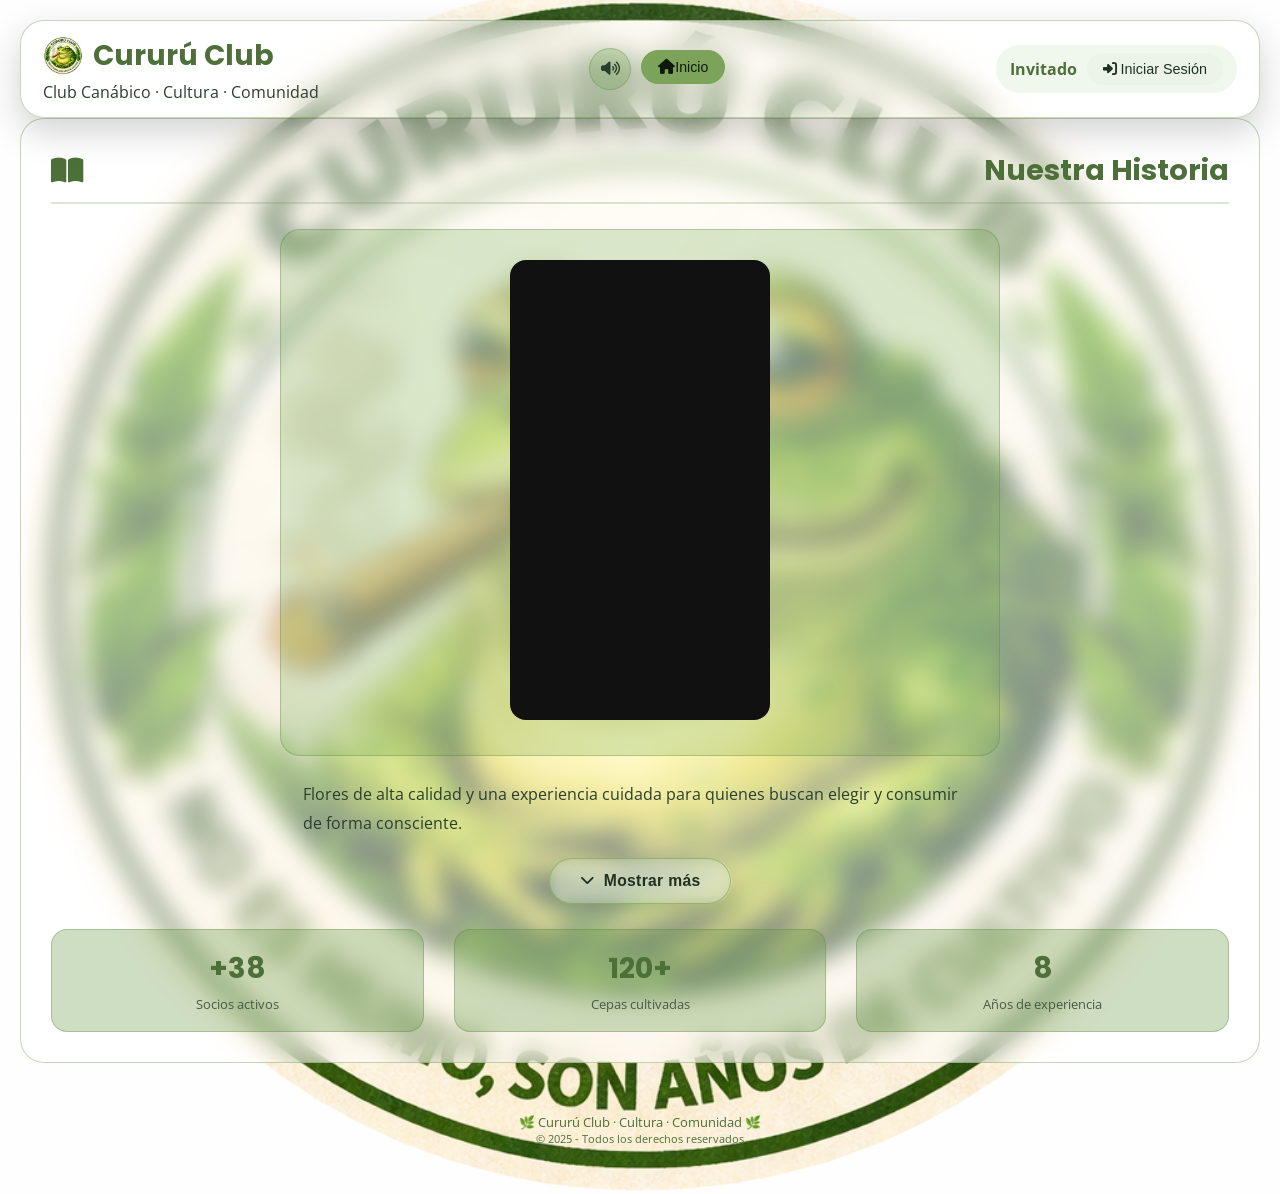
==== index.html @ b4b72e2f "Refine admin products layout" ====
﻿<!DOCTYPE html>
<html lang="es">
<head>
    <meta charset="UTF-8">
    <meta name="viewport" content="width=device-width, initial-scale=1.0, viewport-fit=cover">
    <meta name="theme-color" content="#2f4d23">
    <meta name="mobile-web-app-capable" content="yes">
    <meta name="apple-mobile-web-app-capable" content="yes">
    <meta name="apple-mobile-web-app-status-bar-style" content="black-translucent">
    <title>Cururú Club - Club Canábico</title>
    
    <link href="https://fonts.googleapis.com/css2?family=Poppins:wght@400;500;600;700&family=Open+Sans:wght@300;400;600&display=swap" rel="stylesheet">
    <link rel="stylesheet" href="https://cdnjs.cloudflare.com/ajax/libs/font-awesome/6.4.0/css/all.min.css">
    <link rel="icon" href="data:,">

    <script src="https://cdn.jsdelivr.net/npm/chart.js@4.4.0/dist/chart.umd.min.js"></script>

    <style>
        :root {
            --surface-strong: rgba(255, 255, 255, 0.5);
            --surface-soft: rgba(114, 165, 79, 0.26);
            --surface-muted: rgba(102, 152, 70, 0.32);
            --surface-accent: rgba(90, 141, 60, 0.36);
            --border-soft: rgba(88, 136, 59, 0.34);
            --text-strong: #1f3121;
            --text-main: #2a3e2c;
            --text-muted: #465b48;
            --accent: #6f9952;
            --accent-strong: #4d6f39;
        }
        * { margin: 0; padding: 0; box-sizing: border-box; }
        body {
            font-family: 'Open Sans', sans-serif;
            min-height: 100vh;
            background-image: url('assets/images/fondo-home.png');
            background-repeat: no-repeat;
            background-position: center center;
            background-size: cover;
            background-attachment: scroll;
            position: relative;
        }
        body::before {
            content: '';
            position: fixed;
            top: 0;
            left: 0;
            width: 100%;
            height: 100%;
            background: transparent;
            z-index: 0;
            pointer-events: none;
        }
        .container {
            position: relative;
            z-index: 1;
            max-width: 1400px;
            margin: 0 auto;
            padding: calc(20px + env(safe-area-inset-top)) 20px calc(28px + env(safe-area-inset-bottom)) 20px;
        }
        .header {
            position: relative;
            top: auto;
            left: auto;
            transform: none;
            z-index: 1;
            width: 100%;
            background: var(--surface-strong);
            backdrop-filter: blur(15px);
            border-radius: 24px;
            padding: 14px 22px;
            border: 1px solid var(--border-soft);
            display: flex;
            justify-content: space-between;
            align-items: center;
            gap: 18px;
            box-shadow: 0 14px 36px rgba(0, 0, 0, 0.18);
        }
        .header-left, .header-right { display: flex; align-items: center; gap: 18px; }
        .header-left {
            min-width: 0;
            flex: 1 1 auto;
            justify-content: space-between;
        }
        .header-right {
            flex: 0 0 auto;
            justify-content: flex-end;
        }
        .logo h1 {
            font-family: 'Poppins', sans-serif;
            font-size: 1.75rem;
            color: var(--accent-strong);
            display: flex;
            align-items: center;
            gap: 10px;
            white-space: nowrap;
        }
        .logo-mark {
            width: 40px;
            height: 40px;
            object-fit: contain;
            border-radius: 10px;
            flex-shrink: 0;
        }
        .user-info {
            background: rgba(240, 247, 236, 0.95);
            padding: 8px 14px;
            border-radius: 50px;
            color: var(--text-strong);
            display: flex;
            align-items: center;
            gap: 10px;
            white-space: nowrap;
        }
        .user-info span { color: var(--accent-strong); font-weight: bold; }
        .header-nav {
            display: flex;
            align-items: center;
            justify-content: center;
            gap: 10px;
            flex-wrap: wrap;
            flex: 1 1 auto;
        }
        .mobile-brand { display: none; }
        .mobile-hidden-dock { display: none; }
        .btn-inicio, .btn-cerrar {
            background: rgba(236, 244, 232, 0.95);
            border: none;
            padding: 8px 16px;
            border-radius: 50px;
            color: var(--text-strong);
            cursor: pointer;
            transition: all 0.3s cubic-bezier(0.4, 0, 0.2, 1);
            text-decoration: none;
            font-size: 0.9rem;
        }
        .btn-inicio:hover, .btn-cerrar:hover { background: #7ca35a; color: #0f190c; transform: translateY(-2px); }
        .btn-cerrar { background: rgba(155, 106, 108, 0.8); }
        .btn-cerrar:hover { background: #9B6A6C; color: white; }
        .nav-btn {
            background: var(--surface-soft);
            border: 1px solid var(--border-soft);
            padding: 8px 16px;
            border-radius: 50px;
            color: var(--text-main);
            cursor: pointer;
            transition: all 0.3s ease;
            font-size: 0.88rem;
            white-space: nowrap;
        }
        .nav-btn i { font-size: 0.95rem; }
        .nav-btn:hover, .nav-btn.active { background: #7ca35a; color: #0f190c; border-color: #7ca35a; transform: translateY(-2px); }
        .nav-audio-btn {
            display: inline-flex;
            align-items: center;
            justify-content: center;
            width: 42px;
            height: 42px;
            padding: 0;
            flex: 0 0 auto;
        }
        .section {
            background: var(--surface-strong);
            backdrop-filter: blur(12px);
            border-radius: 24px;
            padding: 30px;
            margin-bottom: 30px;
            border: 1px solid var(--border-soft);
        }
        .section-title {
            font-family: 'Poppins', sans-serif;
            font-size: 1.8rem;
            color: var(--accent-strong);
            margin-bottom: 25px;
            padding-bottom: 10px;
            border-bottom: 2px solid rgba(112, 148, 91, 0.24);
            display: flex;
            justify-content: space-between;
            align-items: center;
            flex-wrap: wrap;
        }
        .historia-content {
            display: flex;
            flex-direction: column;
            align-items: center;
            gap: 24px;
            width: 100%;
        }
        .historia-texto { flex: 2; color: var(--text-main); line-height: 1.6; width: 100%; text-align: center; }
        .historia-texto-contenido { margin-bottom: 15px; color: var(--text-main); max-width: 75ch; margin-left: auto; margin-right: auto; text-align: left; white-space: pre-line; line-height: 1.8; }
        .historia-texto strong { color: var(--accent-strong); }
        .historia-imagen {
            flex: none;
            text-align: center;
            background: var(--surface-soft);
            border-radius: 20px;
            padding: 30px;
            border: 1px solid var(--border-soft);
            width: min(100%, 720px);
            margin: 0 auto;
        }
        .historia-galeria {
            display: grid;
            grid-template-columns: repeat(auto-fit, minmax(110px, 1fr));
            gap: 12px;
            margin-top: 0;
            width: min(100%, 720px);
        }
        .historia-texto-principal {
            flex: none;
            width: 100%;
            text-align: center;
        }
        .historia-toggle {
            text-align: center;
            margin: 20px 0 8px;
        }
        .historia-galeria-item {
            border: 1px solid rgba(112, 148, 91, 0.24);
            border-radius: 14px;
            padding: 0;
            overflow: hidden;
            background: var(--surface-soft);
            cursor: pointer;
            transition: all 0.2s ease;
        }
        .historia-galeria-item img {
            width: 100%;
            height: 96px;
            object-fit: cover;
            display: block;
        }
        .historia-galeria-item.activa,
        .historia-galeria-item:hover {
            border-color: #7ca35a;
            transform: translateY(-2px);
        }
        .historia-imagen i { font-size: 5rem; color: var(--accent-strong); animation: bounce 3s infinite; }
        @keyframes bounce { 0%,100%{transform:translateY(0)} 50%{transform:translateY(-10px)} }
        #btnLeerMasHistoria {
            background: linear-gradient(135deg, rgba(124, 163, 90, 0.2) 0%, rgba(124, 163, 90, 0.1) 100%);
            border: 1px solid rgba(124, 163, 90, 0.65);
            color: var(--text-strong);
            transition: all 0.3s ease;
        }
        #btnLeerMasHistoria:hover {
            background: linear-gradient(135deg, rgba(124, 163, 90, 0.95) 0%, rgba(111, 153, 82, 0.95) 100%);
            color: #0f190c;
        }
        .btn-leer-mas {
            display: inline-flex;
            align-items: center;
            justify-content: center;
            gap: 10px;
            background: linear-gradient(135deg, rgba(124, 163, 90, 0.2) 0%, rgba(124, 163, 90, 0.1) 100%);
            border: 1px solid rgba(124, 163, 90, 0.65);
            color: var(--text-strong);
            padding: 13px 30px;
            border-radius: 999px;
            cursor: pointer;
            font-size: 0.98rem;
            font-weight: 700;
            letter-spacing: 0.02em;
            transition: all 0.3s ease;
            box-shadow: 0 8px 22px rgba(53, 80, 45, 0.12);
            backdrop-filter: blur(8px);
        }
        .btn-leer-mas:hover {
            background: linear-gradient(135deg, rgba(124, 163, 90, 0.95) 0%, rgba(111, 153, 82, 0.95) 100%);
            color: #0f190c;
            transform: translateY(-3px);
            box-shadow: 0 14px 28px rgba(53, 80, 45, 0.22);
        }
        .btn-leer-mas i {
            transition: transform 0.3s ease;
            font-size: 0.9rem;
        }
        .btn-leer-mas.activo i {
            transform: rotate(180deg);
        }
        .historia-cifras { display: flex; gap: 30px; margin-top: 25px; flex-wrap: wrap; }
        .cifra {
            text-align: center;
            background: var(--surface-muted);
            padding: 15px;
            border-radius: 16px;
            flex: 1;
            min-width: 100px;
            border: 1px solid var(--border-soft);
        }
        .cifra-numero { display: block; font-size: 1.8rem; font-weight: bold; color: var(--accent-strong); font-family: 'Poppins', sans-serif; }
        .cifra-texto { font-size: 0.8rem; color: var(--text-muted); }
        .noticias-grid { display: grid; grid-template-columns: repeat(auto-fill, minmax(250px, 1fr)); gap: 20px; }
        .noticia-card {
            background: var(--surface-soft);
            border-radius: 16px;
            border: 1px solid var(--border-soft);
            cursor: pointer;
            transition: all 0.3s cubic-bezier(0.4, 0, 0.2, 1);
            display: flex;
            flex-direction: column;
            overflow: hidden;
        }
        .noticia-card:hover {
            transform: translateY(-8px);
            border-color: #7ca35a;
            box-shadow: 0 10px 30px rgba(0, 0, 0, 0.3);
        }
        .noticia-miniatura {
            width: 100%;
            height: 160px;
            overflow: hidden;
            background: var(--surface-accent);
        }
        .noticia-miniatura img {
            width: 100%;
            height: 100%;
            object-fit: cover;
            transition: transform 0.3s ease;
        }
        .noticia-card:hover .noticia-miniatura img { transform: scale(1.05); }
        .noticia-body {
            display: flex;
            flex-direction: column;
            gap: 10px;
            padding: 16px;
            height: 100%;
        }
        .noticia-titulo { font-family: 'Poppins', sans-serif; font-size: 1.05rem; color: var(--text-strong); line-height: 1.35; }
        .noticia-fecha { font-size: 0.75rem; color: var(--accent-strong); text-transform: capitalize; letter-spacing: 0.04em; }
        .noticia-contenido { color: var(--text-muted); line-height: 1.55; font-size: 0.9rem; flex: 1; }
        .noticia-cta {
            display: inline-flex;
            align-items: center;
            gap: 8px;
            color: var(--accent-strong);
            font-size: 0.85rem;
            font-weight: 600;
        }
        .noticia-modal-meta {
            display: flex;
            justify-content: center;
            gap: 12px;
            flex-wrap: wrap;
            margin-top: 10px;
            color: var(--accent-strong);
            font-size: 0.85rem;
        }
        .noticia-modal-contenido {
            color: var(--text-main);
            margin-top: 18px;
            line-height: 1.7;
            text-align: left;
            white-space: pre-line;
        }
        .productos-grid { display: grid; grid-template-columns: repeat(2, minmax(0, 1fr)); gap: 24px; align-items: start; }
        .productos-columna {
            min-width: 0;
        }
        .productos-columna-titulo {
            margin: 0 0 14px;
            color: var(--accent-strong);
            font-size: 1.15rem;
            text-transform: uppercase;
            letter-spacing: 0.08em;
            text-align: center;
        }
        .productos-lista {
            display: grid;
            grid-template-columns: 1fr;
            gap: 20px;
        }
        .productos-vacio {
            background: rgba(8, 15, 6, 0.45);
            border: 1px dashed rgba(124, 163, 90, 0.35);
            border-radius: 14px;
            color: #c8d8b5;
            padding: 18px;
            text-align: center;
        }
        .producto-card {
            background: var(--surface-soft);
            border-radius: 16px;
            text-align: center;
            padding: 0 !important;
            border: 1px solid var(--border-soft);
            cursor: pointer;
            transition: all 0.3s cubic-bezier(0.4, 0, 0.2, 1);
            display: flex;
            flex-direction: column;
            overflow: hidden;
        }
        .producto-card:hover { transform: translateY(-8px); border-color: #7ca35a; box-shadow: 0 10px 30px rgba(0,0,0,0.3); }
        .producto-miniatura {
            width: 100%;
            height: 160px;
            overflow: hidden;
            border-radius: 12px 12px 0 0;
        }
        .producto-miniatura img {
            width: 100%;
            height: 100%;
            object-fit: cover;
            transition: transform 0.3s ease;
        }
        .producto-card:hover .producto-miniatura img { transform: scale(1.05); }
        .producto-detalle { padding: 15px; text-align: left; }
        .producto-icono { font-size: 3rem; color: var(--accent-strong); margin-bottom: 15px; }
        .producto-nombre { font-family: 'Poppins', sans-serif; font-size: 1.1rem !important; color: var(--text-strong); }
        .producto-cepa { font-size: 0.8rem; color: var(--accent-strong); margin-top: 5px; }
        .producto-descripcion { font-size: 0.85rem; color: var(--text-muted); margin-top: 10px; }
        .thc-badge { display: inline-block; background: rgba(100, 80, 70, 0.8); padding: 4px 12px; border-radius: 20px; font-size: 0.75rem; margin-top: 12px; color: #e0ecd0; }
        .btn-mas-info:hover { background: #496535 !important; border-color: #496535 !important; color: #f4f8ef !important; }
                /* Estilos para calificación con estrellas */
        .producto-estrellas {
            display: flex;
            justify-content: center;
            align-items: center;
            gap: 3px;
            margin: 8px 0;
        }
        .producto-estrellas i {
            color: #FFD700;
            font-size: 14px;
        }
        .producto-estrellas span {
            color: #111111;
            font-size: 12px;
            margin-left: 5px;
        }
        .modal-calificacion-btn {
            background: transparent;
            border: 1px solid #7ca35a;
            color: var(--accent-strong);
            padding: 5px 12px;
            border-radius: 20px;
            cursor: pointer;
            font-size: 0.85rem;
            margin-left: 10px;
            transition: all 0.2s;
        }
        .modal-calificacion-btn:hover {
            background: #7ca35a;
            color: #0f190c;
        }
        .calificacion-panel {
            margin-top: 15px;
            padding: 15px;
            background: var(--surface-muted);
            border-radius: 12px;
            border: 1px solid #7ca35a;
        }
        .calificacion-estrellas-interactivas {
            display: flex;
            justify-content: center;
            gap: 10px;
            margin: 15px 0;
        }
        .calificacion-estrella {
            font-size: 30px;
            color: #555;
            cursor: pointer;
            transition: all 0.2s;
        }
        .calificacion-estrella:hover,
        .calificacion-estrella.activa {
            color: #FFD700;
            transform: scale(1.1);
        }
        .calificacion-promedio-modal {
            display: inline-flex;
            align-items: center;
            gap: 3px;
            margin-left: 10px;
        }
        .calificacion-promedio-modal i {
            color: #FFD700;
            font-size: 14px;
        }
        .btn-reservar-producto:hover { background: #496535 !important; transform: scale(1.02); }
        .btn-reservar-producto:disabled { opacity: 0.5; cursor: not-allowed; background: #5a7a3a !important; }
        .modal {
            display: none;
            position: fixed;
            z-index: 2000;
            inset: 0;
            width: 100%;
            height: 100dvh;
            padding: 16px;
            background-color: rgba(0, 0, 0, 0.88);
            backdrop-filter: blur(5px);
            align-items: center;
            justify-content: center;
            overflow: hidden;
        }
        .modal-content {
            position: relative;
            background: rgba(255, 255, 255, 0.72);
            backdrop-filter: blur(10px);
            border-radius: 24px;
            width: min(720px, 100%);
            max-width: 720px;
            max-height: calc(100dvh - 32px);
            overflow-y: auto;
            overflow-x: hidden;
            -webkit-overflow-scrolling: touch;
            text-align: center;
            padding: 20px;
            border: 2px solid #7ca35a;
            box-shadow: 0 20px 50px rgba(44, 62, 47, 0.18);
        }
        #productoModal .modal-content {
            background: #ffffff;
            backdrop-filter: none;
        }
        .modal-imagen {
            width: 100%;
            height: min(42dvh, 400px);
            max-height: min(42dvh, 400px);
            object-fit: contain;
            object-position: center center;
            border-radius: 16px;
            margin-bottom: 20px;
            background: linear-gradient(180deg, rgba(246, 249, 242, 0.98) 0%, rgba(232, 239, 224, 0.98) 100%);
        }
        .modal-galeria { position: relative; width: 100%; margin-bottom: 20px; }
        .modal-galeria.horizontal { display: flex; flex-direction: column; gap: 14px; }
        .modal-galeria.producto-simple { margin-bottom: 20px; }
        .modal-galeria-frame {
            position: relative;
            background: rgba(232, 239, 224, 0.75);
            border-radius: 18px;
            padding: 12px;
        }
        .galeria-strip {
            display: flex;
            gap: 12px;
            overflow-x: auto;
            padding: 4px 2px 8px;
            scroll-snap-type: x proximity;
            scrollbar-width: thin;
            scrollbar-color: #7ca35a rgba(220, 232, 216, 0.9);
        }
        .galeria-strip::-webkit-scrollbar { height: 8px; }
        .galeria-strip::-webkit-scrollbar-track { background: rgba(220, 232, 216, 0.9); border-radius: 999px; }
        .galeria-strip::-webkit-scrollbar-thumb { background: #7ca35a; border-radius: 999px; }
        .galeria-thumb {
            min-width: 92px;
            width: 92px;
            height: 72px;
            padding: 0;
            border-radius: 14px;
            border: 2px solid rgba(124, 163, 90, 0.35);
            overflow: hidden;
            background: var(--surface-soft);
            cursor: pointer;
            flex-shrink: 0;
            scroll-snap-align: start;
            transition: all 0.2s ease;
        }
        .galeria-thumb img {
            width: 100%;
            height: 100%;
            object-fit: cover;
            object-position: center center;
            display: block;
        }
        .galeria-thumb.activa,
        .galeria-thumb:hover {
            border-color: #7ca35a;
            transform: translateY(-2px);
        }
        .galeria-flecha {
            position: absolute;
            top: 50%;
            transform: translateY(-50%);
            width: 44px;
            height: 44px;
            border-radius: 50%;
            border: 1px solid rgba(124, 163, 90, 0.32);
            background: rgba(18, 24, 16, 0.62);
            color: #f0f5eb;
            display: inline-flex;
            align-items: center;
            justify-content: center;
            cursor: pointer;
            z-index: 2;
            backdrop-filter: blur(8px);
            transition: all 0.2s ease;
        }
        .galeria-flecha:hover {
            background: rgba(124, 163, 90, 0.92);
            color: #0f190c;
            border-color: rgba(124, 163, 90, 0.92);
        }
        .galeria-flecha:disabled {
            opacity: 0.35;
            cursor: not-allowed;
        }
        .galeria-flecha.izquierda { left: 12px; }
        .galeria-flecha.derecha { right: 12px; }
        .placeholder-media {
            width: 100%;
            min-height: 160px;
            display: flex;
            align-items: center;
            justify-content: center;
            text-align: center;
            padding: 20px;
            background: linear-gradient(135deg, rgba(120, 168, 90, 0.26), rgba(92, 140, 70, 0.22));
            color: var(--text-main);
            font-weight: 600;
            letter-spacing: 0.02em;
        }
        .galeria-btn {
            position: absolute; top: 50%; transform: translateY(-50%); background: rgba(0, 0, 0, 0.5);
            color: white; border: none; border-radius: 50%; width: 40px; height: 40px;
            cursor: pointer; font-size: 20px; display: flex; align-items: center; justify-content: center;
            transition: background 0.3s; z-index: 10;
        }
        .galeria-btn:hover { background: rgba(124, 163, 90, 0.8); }
        .galeria-prev { left: 10px; }
        .galeria-next { right: 10px; }
        .galeria-dots { position: absolute; bottom: 10px; left: 50%; transform: translateX(-50%); display: flex; gap: 8px; z-index: 10; }
        .galeria-dot { width: 10px; height: 10px; border-radius: 50%; cursor: pointer; transition: background 0.3s; }
        .galeria-dot:hover { background: #7ca35a !important; }
        .modal-titulo { font-family: 'Poppins', sans-serif; font-size: 1.5rem; color: var(--text-strong); }
        .modal-thc { display: inline-block; background: #7ca35a; color: #0f190c; padding: 5px 15px; border-radius: 20px; margin-top: 10px; }
        .cerrar-modal {
            position: sticky; top: 0; margin-left: auto; display: block; width: fit-content; right: 0;
            color: var(--text-main); font-size: 35px; cursor: pointer; z-index: 5;
            background: rgba(255, 255, 255, 0.78); border-radius: 999px; padding: 0 10px;
        }
        .cerrar-modal:hover { color: #7ca35a; transform: rotate(90deg); }
        .actividades-grid { display: flex; flex-direction: column; gap: 15px; }
        .actividad-item {
            background: var(--surface-soft); border-radius: 12px; padding: 15px 20px;
            display: flex; align-items: center; gap: 20px; flex-wrap: wrap; border-right: 3px solid #7ca35a;
        }
        .actividad-fecha { background: #7ca35a; color: #0f190c; padding: 8px 16px; border-radius: 12px; font-weight: bold; text-align: center; min-width: 100px; }
        .actividad-titulo { color: var(--text-strong); font-weight: bold; }
        .actividad-descripcion { color: var(--text-muted); font-size: 0.85rem; }
        .form-membresia { display: grid; grid-template-columns: repeat(2, 1fr); gap: 15px; }
        .form-group { display: flex; flex-direction: column; }
        .form-group.full-width { grid-column: span 2; }
        .form-group label { color: var(--text-main); margin-bottom: 5px; font-size: 0.85rem; }
        .form-group input, .form-group textarea, .form-group select {
            background: rgba(255, 255, 255, 0.82); border: 1px solid var(--border-soft);
            border-radius: 12px; padding: 12px; color: var(--text-strong);
            width: 100%; max-width: 100%; box-sizing: border-box;
        }
        .calendario-grid { display: grid; grid-template-columns: repeat(2, 1fr); gap: 20px; }
        .productos-subsection { margin-top: 30px; }
        .entrega-card {
            background: var(--surface-soft); border-radius: 16px; padding: 20px;
            text-align: center; border: 1px solid var(--border-soft);
        }
        .entrega-fecha { font-size: 1.5rem; color: var(--text-strong); font-weight: bold; margin: 10px 0; }
        .estado-reserva { margin-top: 15px; padding: 8px; border-radius: 12px; }
        .estado-pendiente { background: rgba(155, 106, 108, 0.3); color: #e0b8a0; }
        .estado-confirmado { background: rgba(100, 140, 75, 0.3); color: #000000; }
        .opciones-gramos { display: flex; gap: 15px; justify-content: center; margin-top: 15px; }
        .opcion-gramo {
            background: rgba(8, 15, 6, 0.8); border: 2px solid #7ca35a; padding: 10px 20px;
            border-radius: 12px; cursor: pointer; color: #e0ecd0; font-weight: bold;
        }
        .opcion-gramo:hover { background: #7ca35a; color: #0f190c; transform: scale(1.05); }
        .historial-table { width: 100%; border-collapse: collapse; }
        .historial-table th, .historial-table td { padding: 12px; text-align: left; border-bottom: 1px solid rgba(112, 148, 91, 0.2); color: var(--text-main); }
        .historial-table th { color: var(--accent-strong); }
        .dashboard-grid { display: grid; grid-template-columns: repeat(auto-fit, minmax(200px, 1fr)); gap: 20px; margin-bottom: 30px; }
        .admin-charts-row { display: grid; grid-template-columns: repeat(2, minmax(0, 1fr)); gap: 16px; margin-bottom: 24px; }
        .admin-chart-card { background: var(--surface-soft); border-radius: 16px; padding: 14px 16px; min-height: 220px; }
        .admin-chart-canvas { width: 100%; height: 160px !important; }
        .card { background: var(--surface-soft); border-radius: 16px; padding: 20px; text-align: center; border: 1px solid var(--border-soft); }
        .card-number { font-size: 2.5rem; font-weight: bold; color: var(--accent-strong); }
        .card-label { color: var(--text-main); font-size: 0.9rem; margin-top: 8px; }
        .form-grid { display: grid; grid-template-columns: repeat(2, 1fr); gap: 15px; }
        .tabla-datos { width: 100%; border-collapse: collapse; }
        .tabla-datos th, .tabla-datos td { padding: 12px; text-align: left; border-bottom: 1px solid rgba(112, 148, 91, 0.2); color: var(--text-main); }
        .tabla-datos th { color: var(--accent-strong); }
        .admin-tabla-scroll {
            width: 100%;
            overflow-x: auto;
            -webkit-overflow-scrolling: touch;
        }
        .tabla-datos.admin-productos-tabla {
            min-width: 0;
            table-layout: fixed;
        }
        .tabla-datos.admin-productos-tabla th,
        .tabla-datos.admin-productos-tabla td {
            vertical-align: middle;
            word-break: break-word;
        }
        .tabla-datos.admin-productos-tabla th:nth-child(1),
        .tabla-datos.admin-productos-tabla td:nth-child(1) { width: 28%; }
        .tabla-datos.admin-productos-tabla th:nth-child(2),
        .tabla-datos.admin-productos-tabla td:nth-child(2) { width: 18%; }
        .tabla-datos.admin-productos-tabla th:nth-child(3),
        .tabla-datos.admin-productos-tabla td:nth-child(3) { width: 18%; }
        .tabla-datos.admin-productos-tabla th:nth-child(4),
        .tabla-datos.admin-productos-tabla td:nth-child(4) { width: 12%; text-align: center; }
        .tabla-datos.admin-productos-tabla th:nth-child(5),
        .tabla-datos.admin-productos-tabla td:nth-child(5) { width: 12%; }
        .admin-productos-precio {
            width: 100% !important;
            min-width: 0;
            max-width: 110px;
            box-sizing: border-box;
        }
        .admin-productos-acciones {
            display: flex;
            flex-wrap: wrap;
            gap: 8px;
            justify-content: flex-start;
            max-width: 132px;
        }
        .admin-productos-acciones .btn-editar,
        .admin-productos-acciones .btn-eliminar {
            flex: 1 1 62px;
            min-width: 0;
            padding-left: 10px;
            padding-right: 10px;
        }
        .badge { display: inline-block; padding: 4px 12px; border-radius: 20px; font-size: 0.75rem; }
        .badge-activo { background: #7ca35a; color: #0f190c; }
        .badge-peligro { background: #9B6A6C; color: white; }
        .btn-submit {
            background: #7ca35a; color: #0f190c; border: none; padding: 10px 20px;
            border-radius: 50px; cursor: pointer; font-weight: bold;
        }
        .btn-submit:hover { background: #8fb86a; transform: scale(1.02); }
        .btn-submit:disabled { opacity: 0.7; cursor: not-allowed; }
        .actividad-info { flex: 1; min-width: 220px; }
        .modal-cepa, .modal-descripcion { color: var(--text-main); margin-top: 10px; line-height: 1.5; }
        .modal-pedido-box {
            margin-top: 20px; background: var(--surface-muted); border: 1px solid var(--border-soft);
            border-radius: 16px; padding: 16px; text-align: left;
        }
        .modal-pedido-titulo { color: var(--accent-strong); font-family: 'Poppins', sans-serif; font-size: 1rem; margin-bottom: 12px; }
        .modal-pedido-info { color: var(--text-main); font-size: 0.9rem; margin-bottom: 10px; }
        .modal-pedido-restante { color: var(--text-strong); font-size: 0.9rem; margin-bottom: 14px; }
        .opciones-pedido { display: flex; gap: 10px; flex-wrap: wrap; margin-bottom: 14px; }
        .opcion-pedido {
            background: var(--surface-soft); border: 2px solid rgba(124, 163, 90, 0.5);
            color: var(--text-strong); padding: 10px 14px; border-radius: 12px; cursor: pointer;
            font-weight: bold; transition: all 0.2s ease;
        }
        .opcion-pedido:hover { border-color: #7ca35a; transform: translateY(-2px); }
        .opcion-pedido.activa { background: #7ca35a; color: #0f190c; border-color: #7ca35a; }
        .btn-pedido-modal {
            width: 100%; background: #7ca35a; color: #0f190c; border: none; padding: 12px 18px;
            border-radius: 50px; cursor: pointer; font-weight: bold; font-size: 0.95rem; transition: all 0.2s ease;
        }
        .btn-pedido-modal:hover { background: #8fb86a; transform: scale(1.02); }
        .btn-pedido-modal:disabled { opacity: 0.55; cursor: not-allowed; transform: none; }
        .modal-pedido-alerta { margin-top: 10px; font-size: 0.85rem; color: #e0b8a0; }
        .logo p { color: var(--text-main); margin-top: 4px; }
        .section p { max-width: 75ch; }
        .btn-editar, .btn-eliminar, .btn-aprobar, .btn-rechazar {
            padding: 5px 12px; border-radius: 20px; border: none; cursor: pointer; font-size: 0.8rem; margin: 0 3px;
        }
        .btn-aprobar { background: #7ca35a; color: #0f190c; }
        .btn-rechazar { background: #9B6A6C; color: white; }
        .btn-eliminar { background: #9B6A6C; color: white; }
        .btn-editar { background: #5E4B3C; color: #e0ecd0; }
        .loading { text-align: center; color: var(--text-main); padding: 40px; }
        .mensaje-flotante {
            position: fixed; bottom: 20px; right: 20px; padding: 15px 25px; border-radius: 12px;
            background: rgba(255, 255, 255, 0.82); color: var(--text-strong); z-index: 1000; animation: slideIn 0.3s ease;
        }
        .mensaje-exito { border-left: 4px solid #7ca35a; }
        .mensaje-error { border-left: 4px solid #9B6A6C; }
        @keyframes slideIn { from { transform: translateX(100%); opacity: 0; } to { transform: translateX(0); opacity: 1; } }
        .footer { text-align: center; padding: 20px; color: var(--accent-strong); font-size: 0.8rem; }
        .mensajes-container {
            max-height: 400px; overflow-y: auto; margin-bottom: 20px;
            border: 1px solid var(--border-soft); border-radius: 16px; padding: 15px;
        }
        .mensaje-item {
            background: var(--surface-muted); border-radius: 12px; padding: 12px; margin-bottom: 10px;
            border-left: 3px solid #7ca35a;
        }
        .mensaje-fecha { font-size: 0.7rem; color: var(--accent-strong); margin-bottom: 5px; }
        .mensaje-destino { font-size: 0.75rem; color: var(--accent-strong); margin-bottom: 5px; }
        .mensaje-texto { color: var(--text-main); }
        .nav-admin-bar, .nav-maestro-bar {
            background: var(--surface-soft); backdrop-filter: blur(12px); border-radius: 60px;
            padding: 12px 20px; margin-bottom: 30px; display: flex; gap: 12px; flex-wrap: wrap;
            justify-content: center; border: 1px solid var(--border-soft); box-shadow: 0 4px 15px rgba(47, 64, 50, 0.08);
        }
        .nav-admin-btn, .nav-maestro-btn {
            background: var(--surface-soft); border: none; padding: 12px 28px; border-radius: 50px;
            color: var(--text-strong); cursor: pointer; transition: all 0.2s cubic-bezier(0.4, 0, 0.2, 1);
            font-size: 1rem; font-weight: 500; display: inline-flex; align-items: center; gap: 10px;
            backdrop-filter: blur(4px); border: 1px solid var(--border-soft); box-shadow: 0 2px 5px rgba(47, 64, 50, 0.08);
        }
        .nav-admin-btn i, .nav-maestro-btn i { font-size: 1.2rem; transition: transform 0.2s ease; }
        .nav-admin-btn:hover, .nav-maestro-btn:hover {
            background: #7ca35a; color: #0f190c; transform: translateY(-3px);
            border-color: #8fb86a; box-shadow: 0 6px 15px rgba(0, 0, 0, 0.3);
        }
        .nav-admin-btn:hover i, .nav-maestro-btn:hover i { transform: scale(1.1); }
        .nav-admin-btn.active, .nav-maestro-btn.active {
            background: #7ca35a; color: #0f190c; border-color: #8fb86a; box-shadow: 0 4px 12px rgba(124, 163, 90, 0.4);
        }
        .edit-modal {
            display: none; position: fixed; z-index: 2100; left: 0; top: 0; width: 100%; height: 100%;
            background-color: rgba(0,0,0,0.8); backdrop-filter: blur(5px); align-items: center; justify-content: center;
        }
        .edit-modal-content {
            background: rgba(255, 255, 255, 0.72); border-radius: 24px; max-width: 600px; width: 90%;
            padding: 25px; border: 2px solid #7ca35a; max-height: calc(100dvh - 32px); overflow-y: auto;
            overflow-x: hidden; -webkit-overflow-scrolling: touch; box-sizing: border-box;
        }
        .edit-product-actions {
            display: flex; gap: 10px; justify-content: flex-end; margin-top: 20px;
            position: sticky; bottom: 0; background: #ffffff; padding-top: 12px;
        }
        @media (max-width: 768px) {
            .container {
                padding:
                    calc(18px + env(safe-area-inset-top))
                    14px
                    28px
                    14px;
            }
            .header {
                position: relative;
                top: auto;
                left: auto;
                transform: none;
                width: calc(100% - 4px);
                padding: 12px 14px;
                flex-direction: column;
                align-items: stretch;
                text-align: left;
                margin: 0 auto 16px;
                border-radius: 26px;
                background: rgba(255, 255, 255, 0.9);
                box-shadow: 0 18px 42px rgba(0, 0, 0, 0.18);
            }
            .header-left, .header-right {
                width: 100%;
                justify-content: space-between;
                flex-wrap: wrap;
                gap: 12px;
            }
            .header-nav {
                position: static;
                display: flex;
                flex-wrap: wrap;
                gap: 10px;
                padding: 0;
                border-radius: 0;
                background: transparent;
                border: none;
                box-shadow: none;
            }
            .mobile-brand {
                display: none;
            }
            .header-nav .nav-btn {
                flex: 1 1 calc(25% - 8px);
            }
            .header-nav .nav-audio-btn {
                flex: 0 0 42px;
            }
            .nav-session-btn {
                flex: 1 1 100% !important;
                min-height: 50px;
                border-radius: 18px;
                flex-direction: row;
                gap: 8px;
                font-size: 0.82rem;
                padding: 10px 14px;
            }
            .logo h1 { font-size: 1.45rem; }
            .logo-mark { width: 34px; height: 34px; }
            .logo p {
                font-size: 0.78rem;
                color: var(--text-muted);
                line-height: 1.35;
                max-width: 24ch;
            }
            .header-right {
                display: block;
            }
            .user-info {
                width: 100%;
                min-width: 0;
                justify-content: center;
                padding: 0;
                gap: 8px;
                border-radius: 0;
                background: transparent;
            }
            .user-info span {
                display: none;
            }
            .btn-inicio, .btn-cerrar {
                width: auto;
                min-width: 44px;
                padding: 10px 12px;
                border-radius: 14px;
            }
            .btn-inicio, .btn-cerrar { font-size: 0; }
            .btn-inicio i, .btn-cerrar i {
                margin: 0;
                font-size: 1rem;
            }
            #btnLogin {
                display: none !important;
            }
            .mobile-hidden-dock {
                display: grid;
                grid-template-columns: repeat(3, minmax(0, 1fr));
                gap: 10px;
                width: 100%;
            }
            .mobile-hidden-dock .dock-btn {
                display: flex;
                flex-direction: column;
                align-items: center;
                justify-content: center;
                gap: 10px;
                min-height: 92px;
                padding: 12px 8px;
                border: 2px solid #000000;
                border-radius: 18px;
                background: rgba(255, 255, 255, 0.06);
                color: var(--text-strong);
                font-size: 0.84rem;
                font-weight: 700;
                cursor: pointer;
                text-align: center;
                line-height: 1.05;
                box-shadow: 0 8px 18px rgba(0, 0, 0, 0.16);
            }
            .mobile-hidden-dock .dock-btn i {
                font-size: 1.9rem;
                line-height: 1;
            }
            .mobile-hidden-dock .dock-btn span {
                display: block;
                width: 100%;
            }
            .header-nav [data-section="inicio"],
            .header-nav [data-section="productos"],
            .header-nav [data-section="admin"],
            .header-nav [data-section="maestro"],
            #mobileBtnLogin {
                display: none !important;
            }
            .nav-btn {
                text-align: center;
                padding: 10px 6px;
                font-size: 0.72rem;
                min-height: 68px;
                border-radius: 18px;
                display: flex;
                flex-direction: column;
                justify-content: center;
                align-items: center;
                gap: 6px;
                white-space: normal;
                line-height: 1.1;
            }
            .section {
                padding: 22px 18px;
                border-radius: 26px;
                min-height: calc(100dvh - 210px);
            }
            .section-title { font-size: 1.45rem; margin-bottom: 18px; }
            .productos-subsection { margin-top: 22px; }
            .calendario-grid { grid-template-columns: 1fr; gap: 14px; }
            .entrega-card { padding: 16px; border-radius: 14px; }
            .entrega-fecha { font-size: 1.2rem; margin: 8px 0; }
            .estado-reserva { margin-top: 12px; padding: 7px 10px; font-size: 0.9rem; }
            .opciones-gramos { gap: 10px; margin-top: 12px; flex-wrap: wrap; }
            .opcion-gramo { padding: 9px 14px; font-size: 0.92rem; }
            .historial-table { font-size: 0.9rem; }
            .historial-table th, .historial-table td { padding: 10px 8px; }
            #historialContainer { overflow-x: auto; }
            .historial-table { min-width: 420px; }
            .modal {
                padding: 0;
                align-items: flex-end;
            }
            .modal-content {
                width: 100%;
                max-width: 100%;
                max-height: 88dvh;
                margin-top: auto;
                border-radius: 26px 26px 0 0;
                padding: 16px 16px calc(20px + env(safe-area-inset-bottom));
            }
            .modal-imagen { max-height: 32dvh; border-radius: 14px; }
            .galeria-flecha {
                width: 40px;
                height: 40px;
            }
            .galeria-flecha.izquierda { left: 8px; }
            .galeria-flecha.derecha { right: 8px; }
            .modal-titulo { font-size: 1.25rem; }
            .opciones-pedido { gap: 8px; }
            .opcion-pedido { flex: 1 1 calc(50% - 8px); min-width: 120px; }
            .nav-admin-bar, .nav-maestro-bar { border-radius: 28px; padding: 10px 15px; }
            .nav-admin-btn, .nav-maestro-btn { padding: 8px 18px; font-size: 0.85rem; }
            .admin-charts-row { grid-template-columns: 1fr; }
            .admin-chart-card { min-height: 200px; }
            #admin .form-grid,
            #maestro .form-grid,
            #admin-historia .form-grid,
            #maestro-historia .form-grid,
            #admin-noticias .form-grid,
            #admin-productos .form-grid,
            #admin-actividades .form-grid,
            #admin-mensajes .form-grid {
                grid-template-columns: 1fr;
            }
            #admin .form-group.full-width,
            #maestro .form-group.full-width,
            #admin-historia .form-group.full-width,
            #maestro-historia .form-group.full-width,
            #admin-noticias .form-group.full-width,
            #admin-productos .form-group.full-width,
            #admin-actividades .form-group.full-width,
            #admin-mensajes .form-group.full-width {
                grid-column: span 1;
            }
            #admin-productos .admin-tabla-scroll {
                overflow-x: auto;
            }
            #admin-productos .tabla-datos.admin-productos-tabla {
                min-width: 560px;
                table-layout: auto;
            }
            #admin-productos .admin-productos-acciones {
                min-width: 150px;
            }
            .edit-modal {
                padding: 0;
                align-items: flex-end;
            }
            .edit-modal-content {
                width: 100%;
                max-width: 100%;
                max-height: 88dvh;
                margin-top: auto;
                border-radius: 26px 26px 0 0;
                padding: 16px 16px calc(20px + env(safe-area-inset-bottom));
            }
            .edit-product-actions {
                flex-direction: column;
                background: #ffffff;
                padding-bottom: calc(4px + env(safe-area-inset-bottom));
            }
        }
        @media (max-width: 520px) {
            .section { padding: 18px 14px; border-radius: 20px; }
            .section-title { font-size: 1.2rem; gap: 8px; }
            .header { padding: 10px 12px; border-radius: 22px; }
            .header-nav .nav-btn {
                flex-basis: calc(25% - 6px);
            }
            .header-nav .nav-audio-btn {
                flex-basis: 40px;
                width: 40px;
                height: 40px;
            }
            .nav-btn i { font-size: 1rem; }
            .nav-session-btn {
                flex-basis: 100% !important;
                min-height: 48px;
                font-size: 0.78rem;
                padding: 10px 12px;
            }
            .mobile-hidden-dock .dock-btn {
                min-height: 86px;
                font-size: 0.76rem;
                padding: 10px 6px;
                gap: 8px;
            }
            .mobile-hidden-dock .dock-btn i {
                font-size: 1.75rem;
            }
            .user-info {
                padding: 0;
                gap: 8px;
            }
            .productos-grid { grid-template-columns: repeat(2, minmax(0, 1fr)); gap: 12px; }
            .productos-columna-titulo { font-size: 0.88rem; letter-spacing: 0.05em; }
            .productos-lista { gap: 12px; }
            .producto-miniatura { height: 132px; }
            .producto-detalle { padding: 11px 10px 10px; }
            .producto-nombre { font-size: 0.95rem !important; line-height: 1.2; }
            .producto-estrellas { margin: 6px 0 2px; }
            .producto-estrellas i { font-size: 12px; }
            .producto-estrellas span { font-size: 11px; }
            .btn-mas-info, .btn-reservar-producto { font-size: 0.82rem !important; }
            .btn-mas-info { padding: 7px 10px !important; margin-bottom: 8px !important; }
            .btn-reservar-producto { padding: 8px 10px !important; }
            .productos-subsection { margin-top: 18px; }
            .entrega-card { padding: 13px; border-radius: 12px; }
            .entrega-titulo { font-size: 0.92rem; }
            .entrega-fecha { font-size: 1rem; line-height: 1.25; }
            .estado-reserva { font-size: 0.82rem; padding: 7px 8px; }
            .opciones-gramos { gap: 8px; }
            .opcion-gramo { padding: 8px 12px; font-size: 0.85rem; border-radius: 10px; }
            .historial-table { min-width: 360px; font-size: 0.82rem; }
            .historial-table th, .historial-table td { padding: 8px 6px; }
            .btn-submit { width: 100%; }
        }
    </style>
</head>
<body>

<div class="container">
    <div class="header">
        <div class="header-left">
            <div class="logo">
                <h1><img src="assets/images/logo.png" alt="Logo Cururú Club" class="logo-mark" onerror="this.style.display='none'"> Cururú Club</h1>
                <p>Club Canábico · Cultura · Comunidad</p>
            </div>
            <div class="header-nav" id="navContainer">
                <div class="mobile-brand">
                    <img src="assets/images/logo.png" alt="Logo Cururú Club" class="logo-mark" onerror="this.style.display='none'">
                    <div class="mobile-brand-copy">
                        <span class="mobile-brand-title">Cururú Club</span>
                        <small>Club Canábico · Cultura · Comunidad</small>
                    </div>
                </div>
                <button class="nav-btn nav-audio-btn" id="btnAudioToggle" type="button" aria-label="Silenciar música" title="Silenciar música">
                    <i class="fas fa-volume-high"></i>
                </button>
                <button class="nav-btn active" data-section="inicio"><i class="fas fa-house"></i><span>Inicio</span></button>
                <button class="nav-btn" data-section="productos"><i class="fas fa-leaf"></i><span>Productos</span></button>
                <button class="nav-btn admin-only" data-section="admin" style="display: none;"><i class="fas fa-sliders"></i><span>Admin</span></button>
                <button class="nav-btn maestro-only" data-section="maestro" style="display: none;"><i class="fas fa-crown"></i><span>Maestro</span></button>
            </div>
        </div>
        <div class="header-right">
            <div class="user-info" id="userInfo">
                <span id="userName">Invitado</span>
                <div class="mobile-hidden-dock">
                    <button class="dock-btn" data-section="inicio" id="dockBtnInicio"><i class="fas fa-house"></i><span>Inicio</span></button>
                    <button class="dock-btn" data-section="productos" id="dockBtnProductos"><i class="fas fa-leaf"></i><span>Productos</span></button>
                    <button class="dock-btn admin-only" data-section="admin" id="dockBtnAdmin" style="display: none;"><i class="fas fa-sliders"></i><span>Admin</span></button>
                    <button class="dock-btn maestro-only" data-section="maestro" id="dockBtnMaestro" style="display: none;"><i class="fas fa-crown"></i><span>Maestro</span></button>
                    <button id="dockBtnLogin" class="dock-btn" style="display: none;"><i class="fas fa-sign-in-alt"></i><span>Ingresar</span></button>
                </div>
                <button id="btnLogin" class="btn-inicio" style="display: none;"><i class="fas fa-sign-in-alt"></i> Iniciar Sesión</button>
                <button id="btnLogout" class="btn-cerrar" style="display: none;"><i class="fas fa-sign-out-alt"></i> Cerrar Sesión</button>
            </div>
        </div>
    </div>

    <audio id="backgroundAudio" loop preload="auto">
        <source src="assets/sound/cortina.mp3" type="audio/mpeg">
    </audio>

    <!-- INICIO -->
    <div id="inicio" class="section">
        <div class="historia-container">
            <h2 class="section-title">
                <i class="fas fa-book-open"></i> Nuestra Historia
            </h2>
            <div class="historia-content">
                <!-- VIDEO CENTRADO ARRIBA -->
                <div class="historia-imagen" id="historiaMediaPrincipal">
                    <div class="placeholder-media" style="min-height: 300px; border-radius: 16px;">Sitio en construcción</div>
                </div>
                <div id="historiaGaleria" class="historia-galeria" style="display: none;"></div>
                
                <!-- TEXTO DEBAJO -->
                <div class="historia-texto historia-texto-principal">
                    <div id="historiaTextoPrincipal" class="historia-texto-contenido">Flores de alta calidad y una experiencia cuidada para quienes buscan elegir y consumir de forma consciente.</div>
                    <div id="historiaTextoAdicional" class="historia-texto-contenido" hidden>Ofrecemos más de 6 variedades durante todo el año, cultivadas con estrategias biominerales en exterior e invernáculo con luz asistida, logrando consistencia en cada cosecha.

¿Qué ofrecemos?
- Calidad superior con variedades a elección
- Mismo estándar todo el año
- Precios según tipo de cultivo (exterior o invernáculo)

Condiciones:
- Mínimo: 20 g por variedad / mes
- Máximo: 40 g por variedad / mes (combinables entre variedades)

Si te interesa, coordinamos una reunión y te contamos cómo trabajamos.

Cururú Club Cannábico - calidad y transparencia.</div>
                    <div class="historia-toggle">
                        <button type="button" id="btnLeerMasHistoria" class="btn-leer-mas">
                            <i class="fas fa-chevron-down"></i> Mostrar más
                        </button>
                    </div>
                    
                <div class="historia-cifras">
                        <div class="cifra"><span class="cifra-numero" id="cifra-socios">+38</span><span class="cifra-texto">Socios activos</span></div>
                        <div class="cifra"><span class="cifra-numero" id="cifra-cepas">120+</span><span class="cifra-texto">Cepas cultivadas</span></div>
                        <div class="cifra"><span class="cifra-numero" id="cifra-anios">8</span><span class="cifra-texto">Años de experiencia</span></div>
                    </div>
                </div>
            </div>
        </div>
        <h2 class="section-title auth-only" style="margin-top: 30px; display: none;">
            <i class="fas fa-newspaper"></i> Últimas Novedades
        </h2>
        <div id="noticias-container" class="noticias-grid auth-only" style="display: none;">
            <div class="loading">Cargando noticias...</div>
        </div>
        <h2 class="section-title auth-only" style="margin-top: 30px; display: none;">
            <i class="fas fa-calendar-alt"></i> Próximas Actividades
        </h2>
        <div id="actividades-container" class="actividades-grid auth-only" style="display: none;">
            <div class="loading">Cargando actividades...</div>
        </div>
    </div>

    <!-- PRODUCTOS -->
    <div id="productos" class="section" style="display: none;">
        <h2 class="section-title"><i class="fas fa-leaf"></i> Nuestras Flores</h2>
        <div id="productos-container" class="productos-grid"><div class="loading">Cargando productos...</div></div>
        <div id="productosProximasEntregas" class="productos-subsection">
            <h2 class="section-title"><i class="fas fa-calendar-alt"></i> Próximas Entregas</h2>
            <div id="calendarioProductos" class="calendario-grid"><div class="loading">Cargando fechas...</div></div>
        </div>
        <div id="productosMisReservas" class="productos-subsection" style="display: none;">
            <h2 class="section-title"><i class="fas fa-calendar-check"></i> Mis Reservas</h2>
            <div id="calendarioContainer" class="calendario-grid"><div class="loading">Cargando fechas...</div></div>
            <h2 class="section-title" style="margin-top: 30px;"><i class="fas fa-history"></i> Historial de Retiros</h2>
            <div id="historialContainer"><div class="loading">Cargando historial...</div></div>
        </div>
    </div>
    
    <!-- LOGIN -->
    <div id="login" class="section" style="display: none;">
        <h2 class="section-title"><i class="fas fa-lock"></i> Acceso Socios</h2>
        <div style="display: flex; gap: 10px; margin-bottom: 25px; border-bottom: 1px solid rgba(100,140,75,0.3); padding-bottom: 10px;">
            <button id="tabLogin" class="btn-submit" style="background: #7ca35a;">🔐 Iniciar Sesión</button>
            <button id="tabRegister" class="btn-submit" style="background: rgba(100,140,75,0.3);">📝 Registrarse</button>
        </div>
        <div id="panelLogin">
            <p style="color: var(--text-main); margin-bottom: 20px;">Ingresá con tu email y contraseña.</p>
            <form id="formLoginPassword" style="max-width: 400px;">
                <div class="form-group"><label>Email *</label><input type="email" id="loginEmailPassword" required></div>
                <div class="form-group"><label>Contraseña *</label><input type="password" id="loginPassword" required></div>
                <button type="submit" class="btn-submit"><i class="fas fa-sign-in-alt"></i> Iniciar Sesión</button>
                <p style="margin-top: 15px; font-size: 0.85rem;"><a href="#" id="forgotPasswordLink" style="color: var(--accent-strong);">¿Olvidaste tu contraseña?</a></p>
            </form>
        </div>
        <div id="panelRegister" style="display: none;">
            <p style="color: var(--text-main); margin-bottom: 20px;">¿Ya solicitaste tu membresía? Ingresá tu email para crear tu contraseña.</p>
            <form id="formRegisterMagic" style="max-width: 400px;">
                <div class="form-group"><label>Email *</label><input type="email" id="registerEmail" required></div>
                <button type="submit" class="btn-submit"><i class="fas fa-envelope"></i> Enviar enlace para crear contraseña</button>
            </form>
            <div id="registerMessage" style="display: none; margin-top: 20px; padding: 15px; background: rgba(100,140,75,0.2); border-radius: 12px;">
                <p style="color: var(--text-strong);">📧 Se ha enviado un enlace a <strong id="registerEmailSent"></strong></p>
                <p style="color: var(--text-muted); font-size: 0.85rem;">Hacé clic en el enlace para crear tu contraseña.</p>
            </div>
        </div>
        <div id="panelForgot" style="display: none;">
            <p style="color: var(--text-main); margin-bottom: 20px;">Ingresá tu email para restablecer tu contraseña.</p>
            <form id="formForgotMagic" style="max-width: 400px;">
                <div class="form-group"><label>Email *</label><input type="email" id="forgotEmail" required></div>
                <button type="submit" class="btn-submit"><i class="fas fa-envelope"></i> Enviar enlace de restablecimiento</button>
            </form>
            <div id="forgotMessage" style="display: none; margin-top: 20px; padding: 15px; background: rgba(100,140,75,0.2); border-radius: 12px;">
                <p style="color: var(--text-strong);">📧 Se ha enviado un enlace a <strong id="forgotEmailSent"></strong></p>
                <p style="color: var(--text-muted); font-size: 0.85rem;">Hacé clic en el enlace para restablecer tu contraseña.</p>
            </div>
            <p style="margin-top: 15px; font-size: 0.85rem;"><a href="#" id="backToLoginFromForgot" style="color: var(--accent-strong);">← Volver a iniciar sesión</a></p>
        </div>
    </div>
    
        <!-- ADMIN -->
    <div id="admin" class="section" style="display: none;">
        <h2 class="section-title"><i class="fas fa-chart-line"></i> Panel de Administración</h2>
        <div class="dashboard-grid" id="adminCards"><div class="loading">Cargando estadísticas...</div></div>
        <div class="nav-admin-bar">
            <button class="nav-admin-btn active" data-admin-section="historia"><i class="fas fa-book-open"></i> Historia</button>
            <button class="nav-admin-btn" data-admin-section="noticias"><i class="fas fa-newspaper"></i> Noticias</button>
            <button class="nav-admin-btn" data-admin-section="productos"><i class="fas fa-leaf"></i> Productos</button>
            <button class="nav-admin-btn" data-admin-section="actividades"><i class="fas fa-calendar-alt"></i> Actividades</button>
            <button class="nav-admin-btn" data-admin-section="solicitudes"><i class="fas fa-user-plus"></i> Solicitudes</button>
            <button class="nav-admin-btn" data-admin-section="socios"><i class="fas fa-users"></i> Socios</button>
            <button class="nav-admin-btn" data-admin-section="reservasAdmin"><i class="fas fa-box"></i> Reservas</button>
            <button class="nav-admin-btn" data-admin-section="mensajes"><i class="fas fa-envelope"></i> Mensajes</button>
        </div>
        <div id="admin-historia"><div class="loading">Cargando...</div></div>
        <div id="admin-noticias" style="display: none;"><div class="loading">Cargando...</div></div>
        <div id="admin-productos" style="display: none;"><div class="loading">Cargando...</div></div>
        <div id="admin-actividades" style="display: none;"><div class="loading">Cargando...</div></div>
        <div id="admin-solicitudes" style="display: none;"><div class="loading">Cargando...</div></div>
        <div id="admin-socios" style="display: none;"><div class="loading">Cargando...</div></div>
        <div id="admin-reservasAdmin" style="display: none;"><div class="loading">Cargando...</div></div>
        <div id="admin-mensajes" style="display: none;">
            <div class="section" style="background: rgba(8, 15, 6, 0.35); margin-top: 10px;">
                <h3 style="color:var(--text-strong); margin-bottom: 18px;">📨 Enviar mensaje a socios</h3>
                <p style="color:var(--text-muted); margin: 0 0 18px; line-height: 1.5;">Elegí el destinatario, agregá un asunto claro y escribí el mensaje final antes de enviarlo. El historial de abajo muestra los envíos recientes para referencia.</p>
                <div class="form-grid">
                    <div class="form-group full-width"><label>Destinatario</label><select id="mensajeDestinatario"><option value="todos">📢 Todos los socios</option></select></div>
                    <div class="form-group full-width"><label>Asunto</label><input type="text" id="mensajeAsunto" placeholder="Asunto del mensaje"></div>
                    <div class="form-group full-width"><label>Mensaje</label><textarea id="mensajeTexto" rows="5" placeholder="Escribí el mensaje para los socios..."></textarea></div>
                    <div class="form-group full-width"><button id="enviarMensajeBtn" type="button" class="btn-submit">Enviar mensaje</button></div>
                </div>
                <h3 style="color:var(--text-strong); margin: 22px 0 12px;">Historial reciente</h3>
                <div id="mensajesHistorial" class="mensajes-container"><div class="loading">Cargando historial...</div></div>
            </div>
        </div>
    </div>
    
    <!-- MAESTRO -->
    <div id="maestro" class="section" style="display: none;">
        <h2 class="section-title"><i class="fas fa-crown"></i> Panel Maestro - Control Total</h2>
        <div class="dashboard-grid" id="maestroCards"><div class="loading">Cargando estadísticas...</div></div>
        <div class="nav-maestro-bar">
            <button class="nav-maestro-btn active" data-maestro-section="historia"><i class="fas fa-book-open"></i> Historia</button>
            <button class="nav-maestro-btn" data-maestro-section="noticias"><i class="fas fa-newspaper"></i> Noticias</button>
            <button class="nav-maestro-btn" data-maestro-section="productos"><i class="fas fa-leaf"></i> Productos</button>
            <button class="nav-maestro-btn" data-maestro-section="actividades"><i class="fas fa-calendar-alt"></i> Actividades</button>
            <button class="nav-maestro-btn" data-maestro-section="socios"><i class="fas fa-users"></i> Socios</button>
            <button class="nav-maestro-btn" data-maestro-section="reservas"><i class="fas fa-box"></i> Reservas</button>
            <button class="nav-maestro-btn" data-maestro-section="solicitudes"><i class="fas fa-user-plus"></i> Solicitudes</button>
            <button class="nav-maestro-btn" data-maestro-section="admins"><i class="fas fa-user-shield"></i> Admins</button>
            <button class="nav-maestro-btn" data-maestro-section="logs"><i class="fas fa-history"></i> Logs</button>
            <button class="nav-maestro-btn" data-maestro-section="config"><i class="fas fa-sliders-h"></i> Config</button>
            <button class="nav-maestro-btn" data-maestro-section="backup"><i class="fas fa-database"></i> Backup</button>
            <button class="nav-maestro-btn" data-maestro-section="mantenimiento"><i class="fas fa-tools"></i> Mantenimiento</button>
            <button class="nav-maestro-btn" data-maestro-section="sorteos"><i class="fas fa-trophy"></i> Sorteos</button>
        </div>
        <div id="maestro-historia"><div class="loading">Cargando historia...</div></div>
        <div id="maestro-noticias" style="display: none;"><div class="loading">Cargando noticias...</div></div>
        <div id="maestro-productos" style="display: none;"><div class="loading">Cargando productos...</div></div>
        <div id="maestro-actividades" style="display: none;"><div class="loading">Cargando actividades...</div></div>
        <div id="maestro-socios" style="display: none;"><div class="loading">Cargando socios...</div></div>
        <div id="maestro-reservas" style="display: none;"><div class="loading">Cargando reservas...</div></div>
        <div id="maestro-solicitudes" style="display: none;"><div class="loading">Cargando solicitudes...</div></div>
        <div id="maestro-admins" style="display: none;"><div class="loading">Cargando administradores...</div></div>
        <div id="maestro-logs" style="display: none;"><div class="loading">Cargando logs...</div></div>
        <div id="maestro-config" style="display: none;"><div class="loading">Cargando configuración...</div></div>
        <div id="maestro-backup" style="display: none;"><div class="loading">Cargando backup...</div></div>
        <div id="maestro-mantenimiento" style="display: none;"><div class="loading">Cargando mantenimiento...</div></div>
        <div id="maestro-sorteos" style="display: none;"><div class="loading">Cargando sorteos...</div></div>
    </div>
    
    <div class="footer">
        <p>🌿 Cururú Club · Cultura · Comunidad 🌿</p>
        <p style="font-size: 0.7rem;">© 2025 - Todos los derechos reservados</p>
    </div>
</div>

<!-- MODAL PRODUCTOS -->
<div id="productoModal" class="modal">
    <div class="modal-content">
        <span class="cerrar-modal">&times;</span>
        <div id="modalMedia">
            <img id="modalImagen" class="modal-imagen" src="" alt="">
        </div>
        <h2 id="modalTitulo" class="modal-titulo"></h2>
        <div id="modalCepa" class="modal-cepa"></div>
        <p id="modalDescripcion" class="modal-descripcion"></p>
        <div id="modalThc" class="modal-thc"></div>
        <div class="modal-pedido-box">
                        <div style="display: flex; justify-content: space-between; align-items: center;">
                <div class="modal-pedido-titulo">Pedido mensual</div>
                <button class="modal-calificacion-btn" id="btnMostrarCalificacion" onclick="togglePanelCalificacion()">
                    <i class="fas fa-star"></i> Calificar
                </button>
            </div>
                        <!-- Panel de calificación (oculto inicialmente) -->
            <div id="panelCalificacion" style="display: none;" class="calificacion-panel">
                <div style="color: #e0ecd0; margin-bottom: 10px;">Tu calificación:</div>
                <div id="estrellasInteractivas" class="calificacion-estrellas-interactivas">
                    <i class="fas fa-star calificacion-estrella" data-valor="1" onclick="seleccionarEstrella(1)"></i>
                    <i class="fas fa-star calificacion-estrella" data-valor="2" onclick="seleccionarEstrella(2)"></i>
                    <i class="fas fa-star calificacion-estrella" data-valor="3" onclick="seleccionarEstrella(3)"></i>
                    <i class="fas fa-star calificacion-estrella" data-valor="4" onclick="seleccionarEstrella(4)"></i>
                    <i class="fas fa-star calificacion-estrella" data-valor="5" onclick="seleccionarEstrella(5)"></i>
                </div>
                <button id="btnEnviarCalificacion" class="btn-pedido-modal" style="margin-top: 10px;" onclick="enviarCalificacion()">
                    Calificar
                </button>
                <div id="calificacionMensaje" style="margin-top: 8px; font-size: 0.85rem;"></div>
            </div>
            <div class="modal-pedido-info">Seleccioná una cantidad:</div>
            <div id="opcionesPedido" class="opciones-pedido"></div>
            <div id="pedidoRestante" class="modal-pedido-restante"></div>
            <button id="btnRealizarPedido" type="button" class="btn-pedido-modal" disabled>Realizar pedido</button>
            <div id="pedidoAlerta" class="modal-pedido-alerta"></div>
        </div>
    </div>
</div>

<!-- MODAL NOTICIAS -->
<div id="noticiaModal" class="modal">
    <div class="modal-content">
        <span class="cerrar-modal" onclick="cerrarNoticiaModal()">&times;</span>
        <div id="noticiaModalMedia"></div>
        <h2 id="noticiaModalTitulo" class="modal-titulo"></h2>
        <div class="noticia-modal-meta">
            <span id="noticiaModalFecha"></span>
            <span id="noticiaModalAutor"></span>
        </div>
        <div id="noticiaModalContenido" class="noticia-modal-contenido"></div>
    </div>
</div>

<!-- MODAL EDITAR PRODUCTO -->
<div id="editProductoModal" class="edit-modal">
    <div class="edit-modal-content">
        <span class="cerrar-modal" style="position: absolute; top: 10px; right: 20px; cursor: pointer;" onclick="cerrarEditProducto()">&times;</span>
        <h3 style="color: var(--accent-strong); margin-bottom: 20px;">✏️ Editar Producto</h3>
        <form id="formEditProducto">
            <div class="form-grid">
                <div class="form-group full-width"><label>Nombre</label><input type="text" id="editNombre" required></div>
                <div class="form-group"><label>Cepa</label><input type="text" id="editCepa"></div>
                <div class="form-group"><label>THC %</label><input type="number" step="0.1" id="editThc"></div>
                <div class="form-group"><label>CBD %</label><input type="number" step="0.1" id="editCbd"></div>
                <div class="form-group"><label>Indica %</label><input type="number" step="10" min="0" max="100" id="editIndicaPorcentaje" placeholder="50"></div>
                <div class="form-group"><label>Sativa %</label><input type="number" step="10" min="0" max="100" id="editSativaPorcentaje" placeholder="50"></div>
                <div class="form-group"><label>Tipo</label><select id="editTipoCultivo"><option value="invernaculo">Invernaculo</option><option value="exterior">Exterior</option></select></div>
                <div class="form-group"><label>Precio base ($)</label><input type="number" step="0.01" id="editPrecio" value="1600"></div>
                <div class="form-group full-width"><label>Descripción</label><textarea id="editDescripcion" rows="3"></textarea></div>
                <div class="form-group full-width"><label>URL Imagen principal</label><input type="text" id="editImagenUrl" placeholder="https://ejemplo.com/imagen.jpg"></div>
                <div class="form-group full-width"><label>O subir imagen desde tu dispositivo</label><input type="file" id="editImagenFile" accept="image/*" style="background:rgba(255,255,255,0.82);border:1px solid var(--border-soft);border-radius:12px;padding:12px;color:var(--text-strong);"></div>
                <div class="form-group full-width"><div id="editImagenPreview" style="margin-top: 4px;"></div></div>
            </div>
            <div class="edit-product-actions">
                <button type="button" class="btn-submit" onclick="cerrarEditProducto()">Cancelar</button>
                <button type="submit" class="btn-submit">Guardar Cambios</button>
            </div>
        </form>
    </div>
</div>
<script src="https://cdn.jsdelivr.net/npm/@supabase/supabase-js@2"></script>
<script src="js/supabase-client.js"></script>

<script src="js/config.js"></script>
<script src="js/utils.js"></script>
<script src="js/auth.js"></script>
<script src="js/public.js"></script>
<script src="js/socio.js"></script>
<script src="js/modals.js"></script>
<script src="js/admin.js"></script>
<script src="js/maestro.js"></script>
<script src="js/main.js"></script>
</body>
</html>
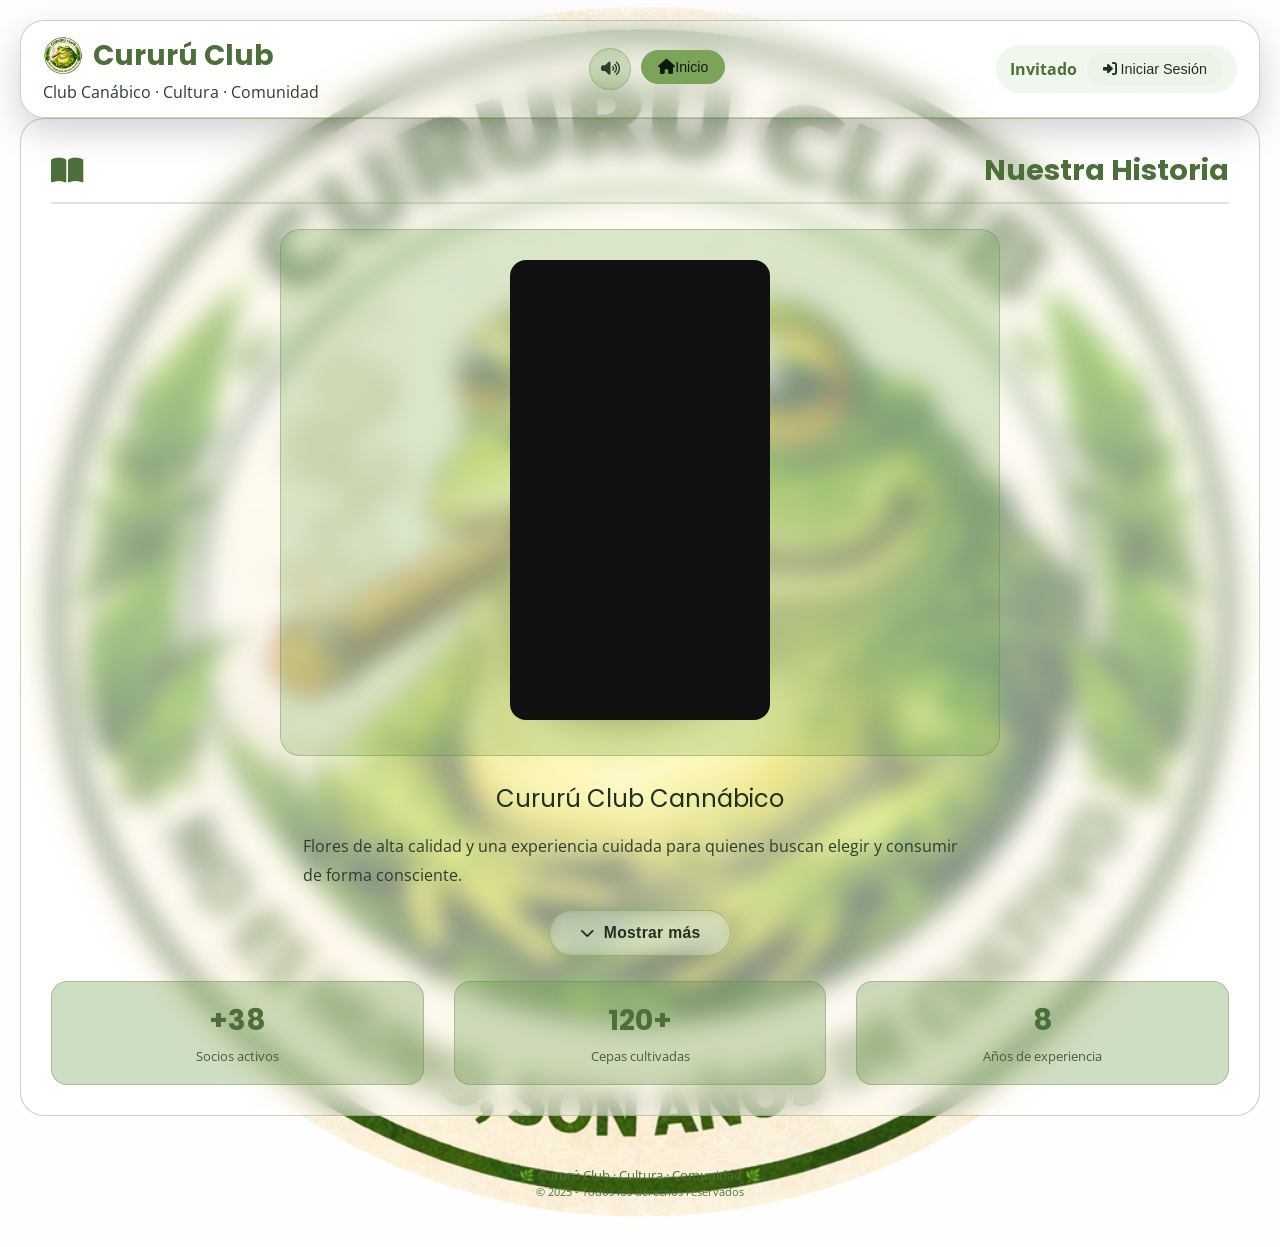
==== commit 6c833b37: "Restore history title on home" ====
--- a/index.html
+++ b/index.html
@@ -1175,6 +1175,7 @@
                 
                 <!-- TEXTO DEBAJO -->
                 <div class="historia-texto historia-texto-principal">
+                    <div id="historiaTituloPrincipal" class="modal-titulo" style="margin-bottom: 14px;">Cururú Club Cannábico</div>
                     <div id="historiaTextoPrincipal" class="historia-texto-contenido">Flores de alta calidad y una experiencia cuidada para quienes buscan elegir y consumir de forma consciente.</div>
                     <div id="historiaTextoAdicional" class="historia-texto-contenido" hidden>Ofrecemos más de 6 variedades durante todo el año, cultivadas con estrategias biominerales en exterior e invernáculo con luz asistida, logrando consistencia en cada cosecha.
 
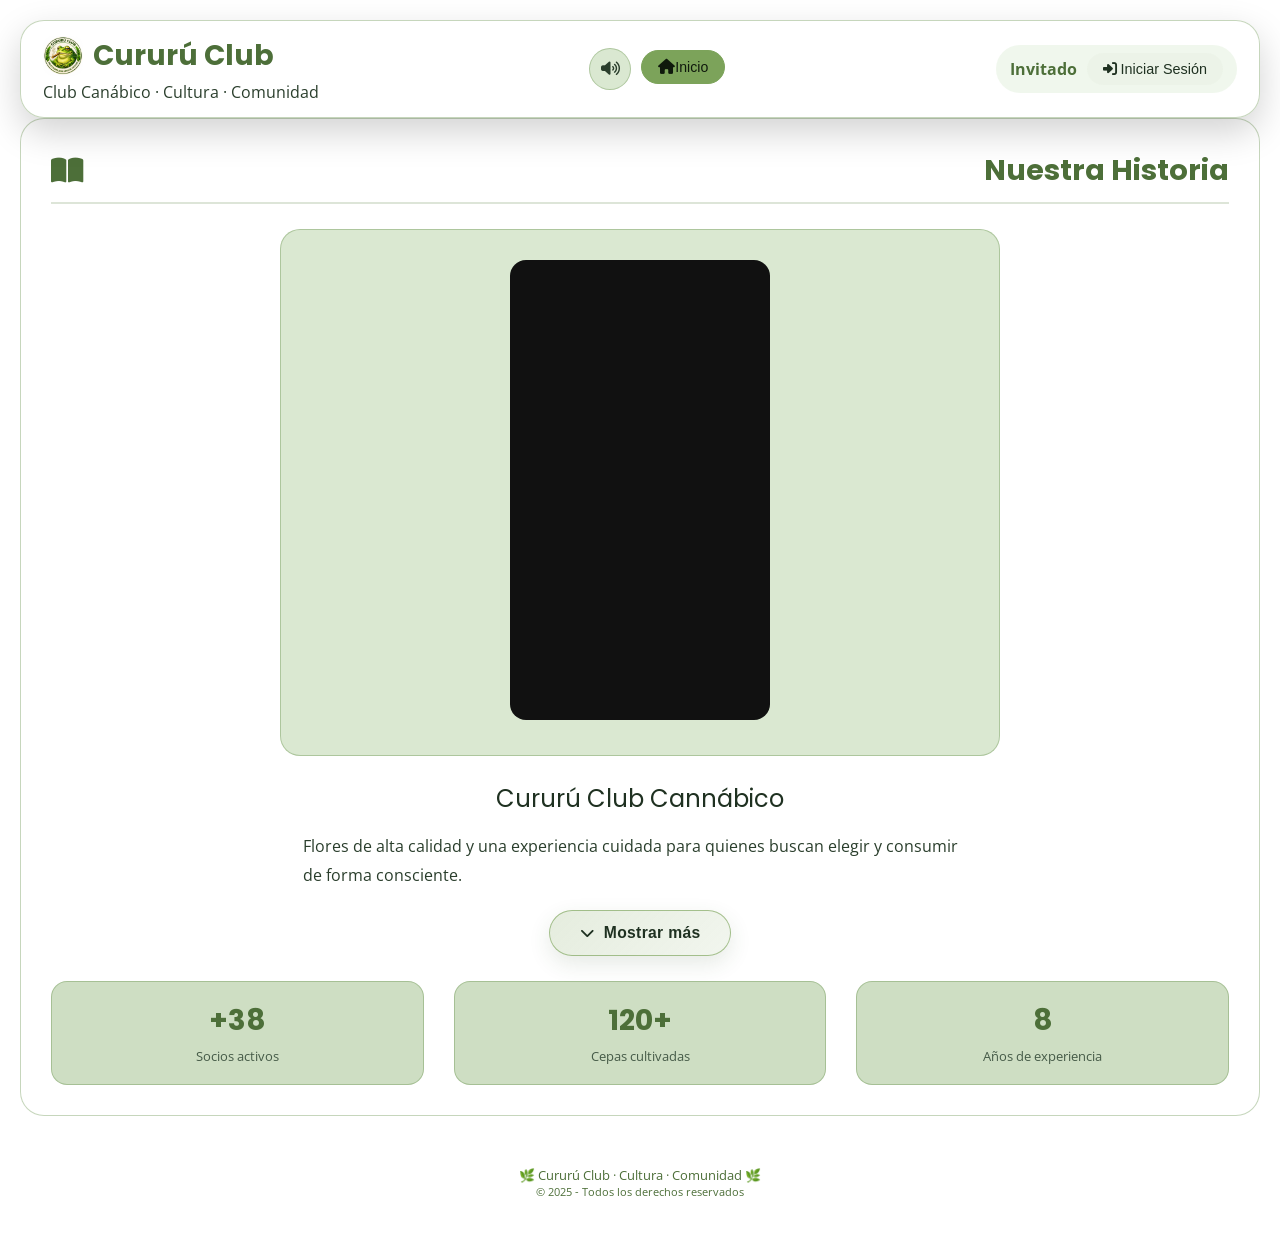
==== commit ac694bc1: "Adjust admin overflow and products layout" ====
--- a/index.html
+++ b/index.html
@@ -32,11 +32,7 @@
         body {
             font-family: 'Open Sans', sans-serif;
             min-height: 100vh;
-            background-image: url('assets/images/fondo-home.png');
-            background-repeat: no-repeat;
-            background-position: center center;
-            background-size: cover;
-            background-attachment: scroll;
+            background: #ffffff;
             position: relative;
         }
         body::before {
@@ -352,22 +348,52 @@
             text-align: left;
             white-space: pre-line;
         }
-        .productos-grid { display: grid; grid-template-columns: repeat(2, minmax(0, 1fr)); gap: 24px; align-items: start; }
+        .productos-grid { display: grid; grid-template-columns: repeat(2, minmax(0, 1fr)); gap: 18px; align-items: start; }
         .productos-columna {
             min-width: 0;
+            background: rgba(8, 15, 6, 0.28);
+            border: 1px solid rgba(124, 163, 90, 0.28);
+            border-radius: 18px;
+            overflow: hidden;
         }
         .productos-columna-titulo {
-            margin: 0 0 14px;
+            margin: 0;
+        }
+        .productos-toggle {
+            width: 100%;
+            display: flex;
+            align-items: center;
+            justify-content: space-between;
+            gap: 12px;
+            padding: 18px 20px;
+            background: rgba(124, 163, 90, 0.12);
             color: var(--accent-strong);
-            font-size: 1.15rem;
+            border: none;
+            font-size: 1.05rem;
             text-transform: uppercase;
             letter-spacing: 0.08em;
-            text-align: center;
+            text-align: left;
+            cursor: pointer;
+            font-weight: 700;
+        }
+        .productos-toggle:hover {
+            background: rgba(124, 163, 90, 0.18);
+        }
+        .productos-toggle-icono {
+            flex: 0 0 auto;
+            transition: transform 0.2s ease;
+        }
+        .productos-columna.activa .productos-toggle-icono {
+            transform: rotate(180deg);
         }
         .productos-lista {
             display: grid;
             grid-template-columns: 1fr;
             gap: 20px;
+            padding: 0 18px 18px;
+        }
+        .productos-lista[hidden] {
+            display: none;
         }
         .productos-vacio {
             background: rgba(8, 15, 6, 0.45);
@@ -680,8 +706,17 @@
         .tabla-datos th { color: var(--accent-strong); }
         .admin-tabla-scroll {
             width: 100%;
+            max-width: 100%;
             overflow-x: auto;
             -webkit-overflow-scrolling: touch;
+            box-sizing: border-box;
+        }
+        .admin-tabla-scroll > .tabla-datos:not(.admin-productos-tabla) {
+            min-width: 620px;
+        }
+        .admin-tabla-scroll > .tabla-datos:not(.admin-productos-tabla) th,
+        .admin-tabla-scroll > .tabla-datos:not(.admin-productos-tabla) td {
+            white-space: nowrap;
         }
         .tabla-datos.admin-productos-tabla {
             min-width: 0;
@@ -1032,6 +1067,9 @@
             #admin-productos .admin-tabla-scroll {
                 overflow-x: auto;
             }
+            #admin .admin-tabla-scroll > .tabla-datos:not(.admin-productos-tabla) {
+                min-width: 560px;
+            }
             #admin-productos .tabla-datos.admin-productos-tabla {
                 min-width: 560px;
                 table-layout: auto;
@@ -1089,8 +1127,8 @@
                 padding: 0;
                 gap: 8px;
             }
-            .productos-grid { grid-template-columns: repeat(2, minmax(0, 1fr)); gap: 12px; }
-            .productos-columna-titulo { font-size: 0.88rem; letter-spacing: 0.05em; }
+            .productos-grid { grid-template-columns: 1fr; gap: 12px; }
+            .productos-toggle { font-size: 0.88rem; letter-spacing: 0.05em; padding: 15px 16px; }
             .productos-lista { gap: 12px; }
             .producto-miniatura { height: 132px; }
             .producto-detalle { padding: 11px 10px 10px; }
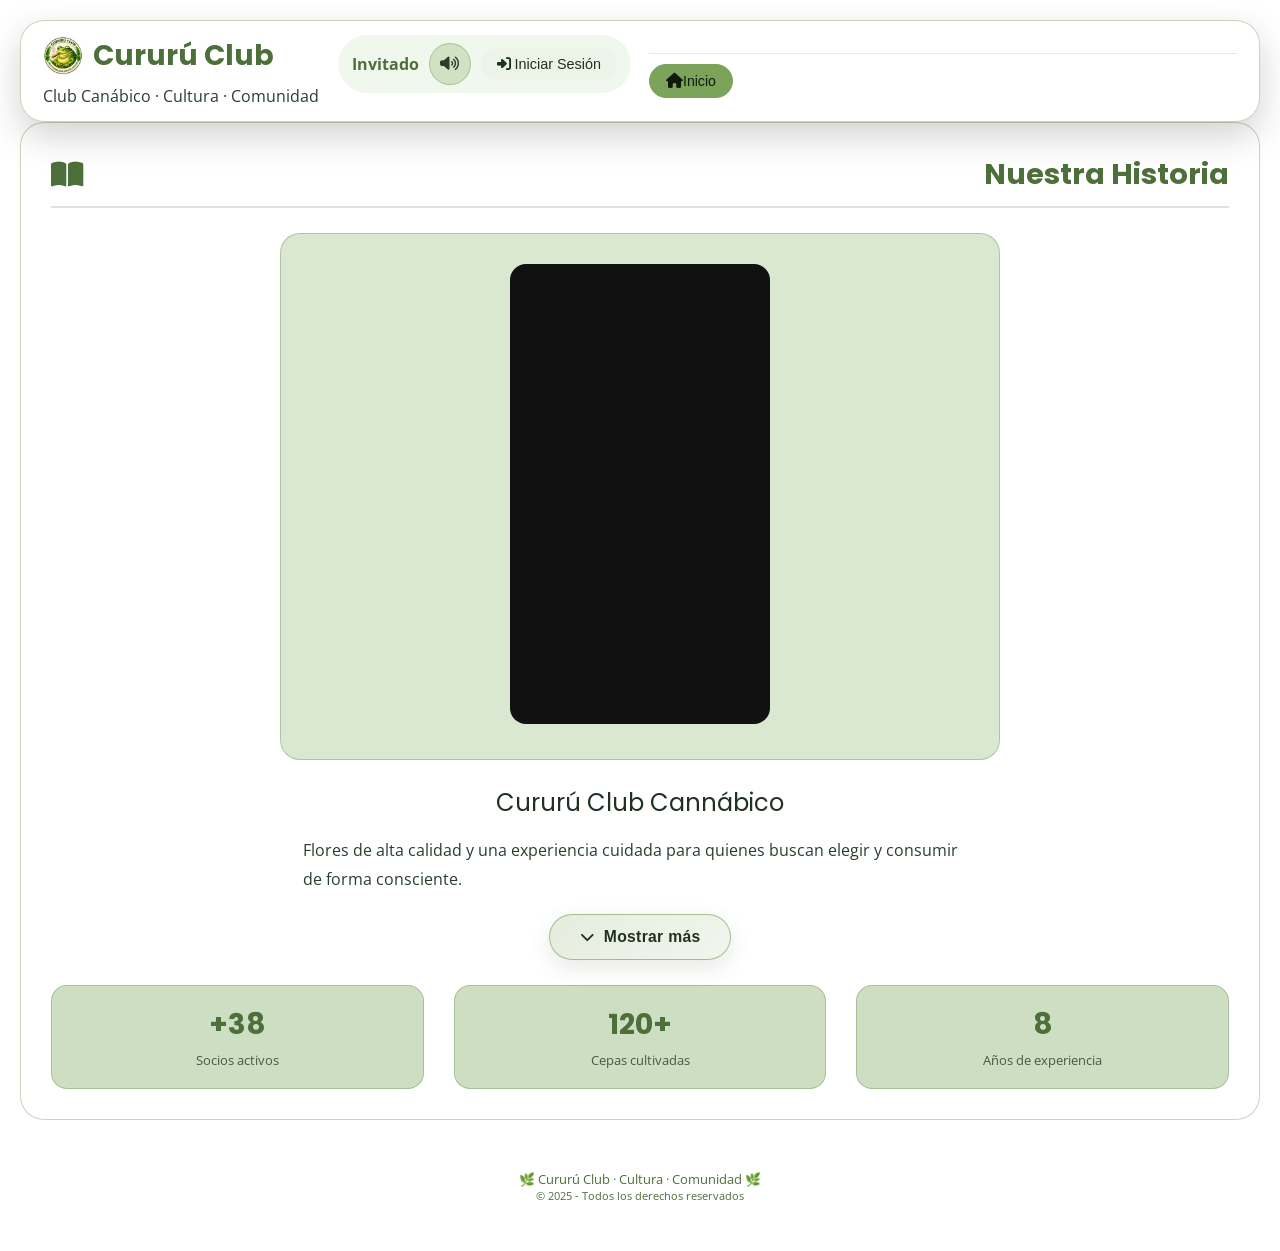
==== commit 96168481: "Refine header navigation by role" ====
--- a/index.html
+++ b/index.html
@@ -71,15 +71,27 @@
             gap: 18px;
             box-shadow: 0 14px 36px rgba(0, 0, 0, 0.18);
         }
+        .header-main {
+            display: flex;
+            align-items: flex-start;
+            justify-content: space-between;
+            gap: 18px;
+            width: 100%;
+        }
         .header-left, .header-right { display: flex; align-items: center; gap: 18px; }
         .header-left {
             min-width: 0;
             flex: 1 1 auto;
-            justify-content: space-between;
         }
         .header-right {
             flex: 0 0 auto;
             justify-content: flex-end;
+            align-self: flex-start;
+        }
+        .logo {
+            display: flex;
+            flex-direction: column;
+            gap: 4px;
         }
         .logo h1 {
             font-family: 'Poppins', sans-serif;
@@ -111,10 +123,13 @@
         .header-nav {
             display: flex;
             align-items: center;
-            justify-content: center;
+            justify-content: flex-start;
             gap: 10px;
             flex-wrap: wrap;
-            flex: 1 1 auto;
+            width: 100%;
+            margin-top: 10px;
+            padding-top: 12px;
+            border-top: 1px solid rgba(88, 136, 59, 0.16);
         }
         .mobile-brand { display: none; }
         .mobile-hidden-dock { display: none; }
@@ -876,30 +891,35 @@
                 box-shadow: 0 18px 42px rgba(0, 0, 0, 0.18);
             }
             .header-left, .header-right {
-                width: 100%;
+                width: auto;
                 justify-content: space-between;
-                flex-wrap: wrap;
+                flex-wrap: nowrap;
+                gap: 12px;
+            }
+            .header-main {
+                flex-direction: row;
+                align-items: flex-start;
                 gap: 12px;
             }
             .header-nav {
                 position: static;
-                display: flex;
-                flex-wrap: wrap;
+                display: grid;
+                grid-template-columns: repeat(3, minmax(0, 1fr));
                 gap: 10px;
                 padding: 0;
+                margin-top: 10px;
+                padding-top: 12px;
+                width: 100%;
                 border-radius: 0;
                 background: transparent;
-                border: none;
+                border-top: 1px solid rgba(88, 136, 59, 0.16);
                 box-shadow: none;
             }
             .mobile-brand {
                 display: none;
             }
             .header-nav .nav-btn {
-                flex: 1 1 calc(25% - 8px);
-            }
-            .header-nav .nav-audio-btn {
-                flex: 0 0 42px;
+                width: 100%;
             }
             .nav-session-btn {
                 flex: 1 1 100% !important;
@@ -919,12 +939,14 @@
                 max-width: 24ch;
             }
             .header-right {
-                display: block;
+                display: flex;
+                justify-content: flex-end;
+                width: auto;
             }
             .user-info {
-                width: 100%;
+                width: auto;
                 min-width: 0;
-                justify-content: center;
+                justify-content: flex-end;
                 padding: 0;
                 gap: 8px;
                 border-radius: 0;
@@ -944,14 +966,8 @@
                 margin: 0;
                 font-size: 1rem;
             }
-            #btnLogin {
+            .mobile-hidden-dock {
                 display: none !important;
-            }
-            .mobile-hidden-dock {
-                display: grid;
-                grid-template-columns: repeat(3, minmax(0, 1fr));
-                gap: 10px;
-                width: 100%;
             }
             .mobile-hidden-dock .dock-btn {
                 display: flex;
@@ -980,13 +996,6 @@
                 display: block;
                 width: 100%;
             }
-            .header-nav [data-section="inicio"],
-            .header-nav [data-section="productos"],
-            .header-nav [data-section="admin"],
-            .header-nav [data-section="maestro"],
-            #mobileBtnLogin {
-                display: none !important;
-            }
             .nav-btn {
                 text-align: center;
                 padding: 10px 6px;
@@ -1100,7 +1109,7 @@
             .section-title { font-size: 1.2rem; gap: 8px; }
             .header { padding: 10px 12px; border-radius: 22px; }
             .header-nav .nav-btn {
-                flex-basis: calc(25% - 6px);
+                min-width: 0;
             }
             .header-nav .nav-audio-btn {
                 flex-basis: 40px;
@@ -1156,41 +1165,42 @@
 
 <div class="container">
     <div class="header">
-        <div class="header-left">
-            <div class="logo">
-                <h1><img src="assets/images/logo.png" alt="Logo Cururú Club" class="logo-mark" onerror="this.style.display='none'"> Cururú Club</h1>
-                <p>Club Canábico · Cultura · Comunidad</p>
+        <div class="header-main">
+            <div class="header-left">
+                <div class="logo">
+                    <h1><img src="assets/images/logo.png" alt="Logo Cururú Club" class="logo-mark" onerror="this.style.display='none'"> Cururú Club</h1>
+                    <p>Club Canábico · Cultura · Comunidad</p>
+                </div>
             </div>
-            <div class="header-nav" id="navContainer">
-                <div class="mobile-brand">
-                    <img src="assets/images/logo.png" alt="Logo Cururú Club" class="logo-mark" onerror="this.style.display='none'">
-                    <div class="mobile-brand-copy">
-                        <span class="mobile-brand-title">Cururú Club</span>
-                        <small>Club Canábico · Cultura · Comunidad</small>
+            <div class="header-right">
+                <div class="user-info" id="userInfo">
+                    <span id="userName">Invitado</span>
+                    <button class="nav-btn nav-audio-btn" id="btnAudioToggle" type="button" aria-label="Silenciar música" title="Silenciar música">
+                        <i class="fas fa-volume-high"></i>
+                    </button>
+                    <div class="mobile-hidden-dock">
+                        <button class="dock-btn" data-section="inicio" id="dockBtnInicio"><i class="fas fa-house"></i><span>Inicio</span></button>
+                        <button class="dock-btn" data-section="productos" id="dockBtnProductos"><i class="fas fa-leaf"></i><span>Productos</span></button>
+                        <button class="dock-btn admin-only" data-section="admin" id="dockBtnAdmin" style="display: none;"><i class="fas fa-sliders"></i><span>Admin</span></button>
+                        <button id="dockBtnLogin" class="dock-btn" style="display: none;"><i class="fas fa-sign-in-alt"></i><span>Ingresar</span></button>
                     </div>
+                    <button id="btnLogin" class="btn-inicio" style="display: none;"><i class="fas fa-sign-in-alt"></i> Iniciar Sesión</button>
+                    <button id="btnLogout" class="btn-cerrar" style="display: none;"><i class="fas fa-sign-out-alt"></i> Cerrar Sesión</button>
                 </div>
-                <button class="nav-btn nav-audio-btn" id="btnAudioToggle" type="button" aria-label="Silenciar música" title="Silenciar música">
-                    <i class="fas fa-volume-high"></i>
-                </button>
-                <button class="nav-btn active" data-section="inicio"><i class="fas fa-house"></i><span>Inicio</span></button>
-                <button class="nav-btn" data-section="productos"><i class="fas fa-leaf"></i><span>Productos</span></button>
-                <button class="nav-btn admin-only" data-section="admin" style="display: none;"><i class="fas fa-sliders"></i><span>Admin</span></button>
-                <button class="nav-btn maestro-only" data-section="maestro" style="display: none;"><i class="fas fa-crown"></i><span>Maestro</span></button>
             </div>
         </div>
-        <div class="header-right">
-            <div class="user-info" id="userInfo">
-                <span id="userName">Invitado</span>
-                <div class="mobile-hidden-dock">
-                    <button class="dock-btn" data-section="inicio" id="dockBtnInicio"><i class="fas fa-house"></i><span>Inicio</span></button>
-                    <button class="dock-btn" data-section="productos" id="dockBtnProductos"><i class="fas fa-leaf"></i><span>Productos</span></button>
-                    <button class="dock-btn admin-only" data-section="admin" id="dockBtnAdmin" style="display: none;"><i class="fas fa-sliders"></i><span>Admin</span></button>
-                    <button class="dock-btn maestro-only" data-section="maestro" id="dockBtnMaestro" style="display: none;"><i class="fas fa-crown"></i><span>Maestro</span></button>
-                    <button id="dockBtnLogin" class="dock-btn" style="display: none;"><i class="fas fa-sign-in-alt"></i><span>Ingresar</span></button>
+        <div class="header-nav" id="navContainer">
+            <div class="mobile-brand">
+                <img src="assets/images/logo.png" alt="Logo Cururú Club" class="logo-mark" onerror="this.style.display='none'">
+                <div class="mobile-brand-copy">
+                    <span class="mobile-brand-title">Cururú Club</span>
+                    <small>Club Canábico · Cultura · Comunidad</small>
                 </div>
-                <button id="btnLogin" class="btn-inicio" style="display: none;"><i class="fas fa-sign-in-alt"></i> Iniciar Sesión</button>
-                <button id="btnLogout" class="btn-cerrar" style="display: none;"><i class="fas fa-sign-out-alt"></i> Cerrar Sesión</button>
             </div>
+            <button class="nav-btn active" data-section="inicio"><i class="fas fa-house"></i><span>Inicio</span></button>
+            <button class="nav-btn" data-section="productos"><i class="fas fa-leaf"></i><span>Productos</span></button>
+            <button class="nav-btn admin-only" data-section="admin" id="navBtnAdmin" style="display: none;"><i class="fas fa-sliders"></i><span>Admin</span></button>
+            <button class="nav-btn maestro-only" data-section="maestro" id="navBtnMaestro" style="display: none;"><i class="fas fa-crown"></i><span>Maestro</span></button>
         </div>
     </div>
 
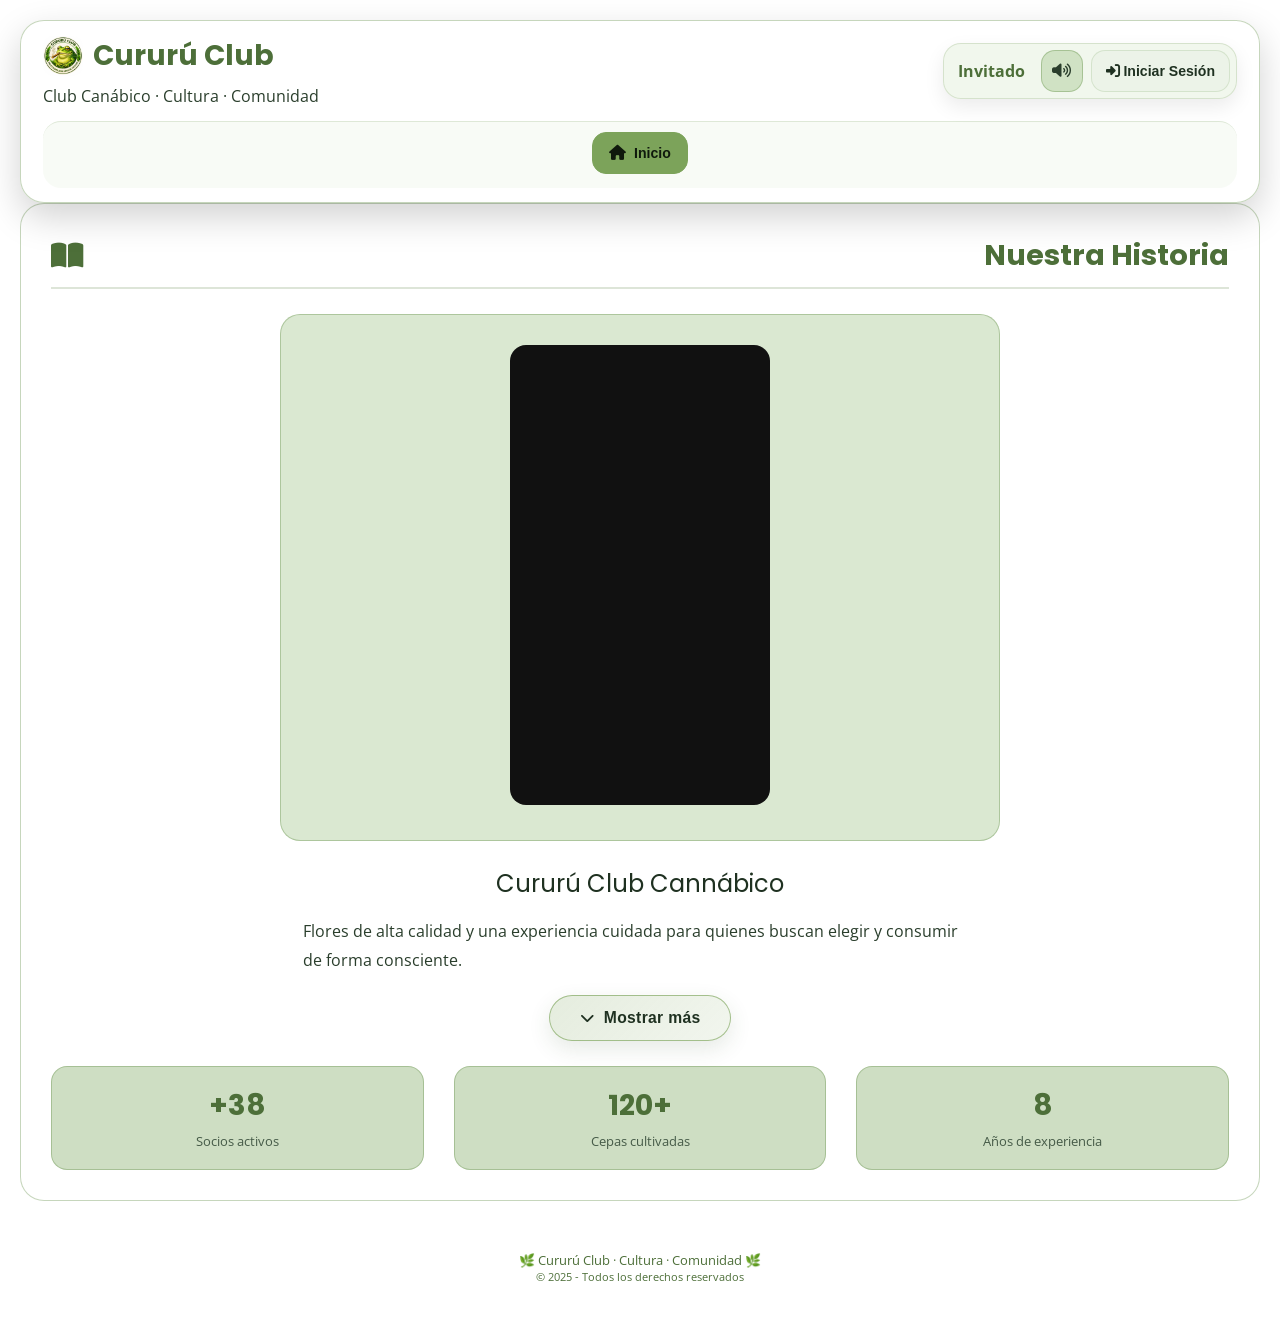
==== commit fea833e3: "Mejora catalogo y barra principal" ====
--- a/index.html
+++ b/index.html
@@ -66,14 +66,15 @@
             padding: 14px 22px;
             border: 1px solid var(--border-soft);
             display: flex;
+            flex-direction: column;
             justify-content: space-between;
+            align-items: stretch;
+            gap: 14px;
+            box-shadow: 0 14px 36px rgba(0, 0, 0, 0.18);
+        }
+        .header-main {
+            display: flex;
             align-items: center;
-            gap: 18px;
-            box-shadow: 0 14px 36px rgba(0, 0, 0, 0.18);
-        }
-        .header-main {
-            display: flex;
-            align-items: flex-start;
             justify-content: space-between;
             gap: 18px;
             width: 100%;
@@ -86,7 +87,7 @@
         .header-right {
             flex: 0 0 auto;
             justify-content: flex-end;
-            align-self: flex-start;
+            align-self: center;
         }
         .logo {
             display: flex;
@@ -110,39 +111,52 @@
             flex-shrink: 0;
         }
         .user-info {
-            background: rgba(240, 247, 236, 0.95);
-            padding: 8px 14px;
-            border-radius: 50px;
+            background: rgba(240, 247, 236, 0.92);
+            border: 1px solid rgba(88, 136, 59, 0.18);
+            padding: 6px;
+            border-radius: 18px;
             color: var(--text-strong);
             display: flex;
             align-items: center;
-            gap: 10px;
+            gap: 8px;
             white-space: nowrap;
-        }
-        .user-info span { color: var(--accent-strong); font-weight: bold; }
+            box-shadow: 0 8px 20px rgba(0, 0, 0, 0.08);
+        }
+        .user-info span {
+            color: var(--accent-strong);
+            font-weight: 700;
+            padding: 0 8px;
+            max-width: 180px;
+            overflow: hidden;
+            text-overflow: ellipsis;
+        }
         .header-nav {
             display: flex;
             align-items: center;
-            justify-content: flex-start;
+            justify-content: center;
             gap: 10px;
             flex-wrap: wrap;
             width: 100%;
-            margin-top: 10px;
-            padding-top: 12px;
+            margin-top: 0;
+            padding: 12px;
             border-top: 1px solid rgba(88, 136, 59, 0.16);
+            background: rgba(240, 247, 236, 0.45);
+            border-radius: 18px;
         }
         .mobile-brand { display: none; }
         .mobile-hidden-dock { display: none; }
         .btn-inicio, .btn-cerrar {
             background: rgba(236, 244, 232, 0.95);
-            border: none;
-            padding: 8px 16px;
-            border-radius: 50px;
+            border: 1px solid rgba(88, 136, 59, 0.16);
+            min-height: 42px;
+            padding: 8px 14px;
+            border-radius: 14px;
             color: var(--text-strong);
             cursor: pointer;
             transition: all 0.3s cubic-bezier(0.4, 0, 0.2, 1);
             text-decoration: none;
-            font-size: 0.9rem;
+            font-size: 0.88rem;
+            font-weight: 700;
         }
         .btn-inicio:hover, .btn-cerrar:hover { background: #7ca35a; color: #0f190c; transform: translateY(-2px); }
         .btn-cerrar { background: rgba(155, 106, 108, 0.8); }
@@ -150,13 +164,19 @@
         .nav-btn {
             background: var(--surface-soft);
             border: 1px solid var(--border-soft);
-            padding: 8px 16px;
-            border-radius: 50px;
+            min-height: 42px;
+            padding: 9px 16px;
+            border-radius: 14px;
             color: var(--text-main);
             cursor: pointer;
             transition: all 0.3s ease;
             font-size: 0.88rem;
+            font-weight: 700;
             white-space: nowrap;
+            display: inline-flex;
+            align-items: center;
+            justify-content: center;
+            gap: 8px;
         }
         .nav-btn i { font-size: 0.95rem; }
         .nav-btn:hover, .nav-btn.active { background: #7ca35a; color: #0f190c; border-color: #7ca35a; transform: translateY(-2px); }
@@ -363,7 +383,13 @@
             text-align: left;
             white-space: pre-line;
         }
-        .productos-grid { display: grid; grid-template-columns: repeat(2, minmax(0, 1fr)); gap: 18px; align-items: start; }
+        .productos-grid { display: grid; grid-template-columns: 1fr; gap: 18px; align-items: start; }
+        .productos-controles {
+            display: grid;
+            grid-template-columns: repeat(2, minmax(0, 1fr));
+            gap: 18px;
+            align-items: start;
+        }
         .productos-columna {
             min-width: 0;
             background: rgba(8, 15, 6, 0.28);
@@ -401,11 +427,17 @@
         .productos-columna.activa .productos-toggle-icono {
             transform: rotate(180deg);
         }
+        .productos-panel {
+            min-width: 0;
+        }
+        .productos-panel[hidden] {
+            display: none;
+        }
         .productos-lista {
             display: grid;
-            grid-template-columns: 1fr;
+            grid-template-columns: repeat(2, minmax(0, 1fr));
             gap: 20px;
-            padding: 0 18px 18px;
+            padding: 0;
         }
         .productos-lista[hidden] {
             display: none;
@@ -898,7 +930,7 @@
             }
             .header-main {
                 flex-direction: row;
-                align-items: flex-start;
+                align-items: center;
                 gap: 12px;
             }
             .header-nav {
@@ -951,6 +983,8 @@
                 gap: 8px;
                 border-radius: 0;
                 background: transparent;
+                border: 0;
+                box-shadow: none;
             }
             .user-info span {
                 display: none;
@@ -1136,9 +1170,10 @@
                 padding: 0;
                 gap: 8px;
             }
-            .productos-grid { grid-template-columns: 1fr; gap: 12px; }
+            .productos-grid { gap: 12px; }
+            .productos-controles { grid-template-columns: 1fr; gap: 12px; }
             .productos-toggle { font-size: 0.88rem; letter-spacing: 0.05em; padding: 15px 16px; }
-            .productos-lista { gap: 12px; }
+            .productos-lista { grid-template-columns: 1fr; gap: 12px; }
             .producto-miniatura { height: 132px; }
             .producto-detalle { padding: 11px 10px 10px; }
             .producto-nombre { font-size: 0.95rem !important; line-height: 1.2; }
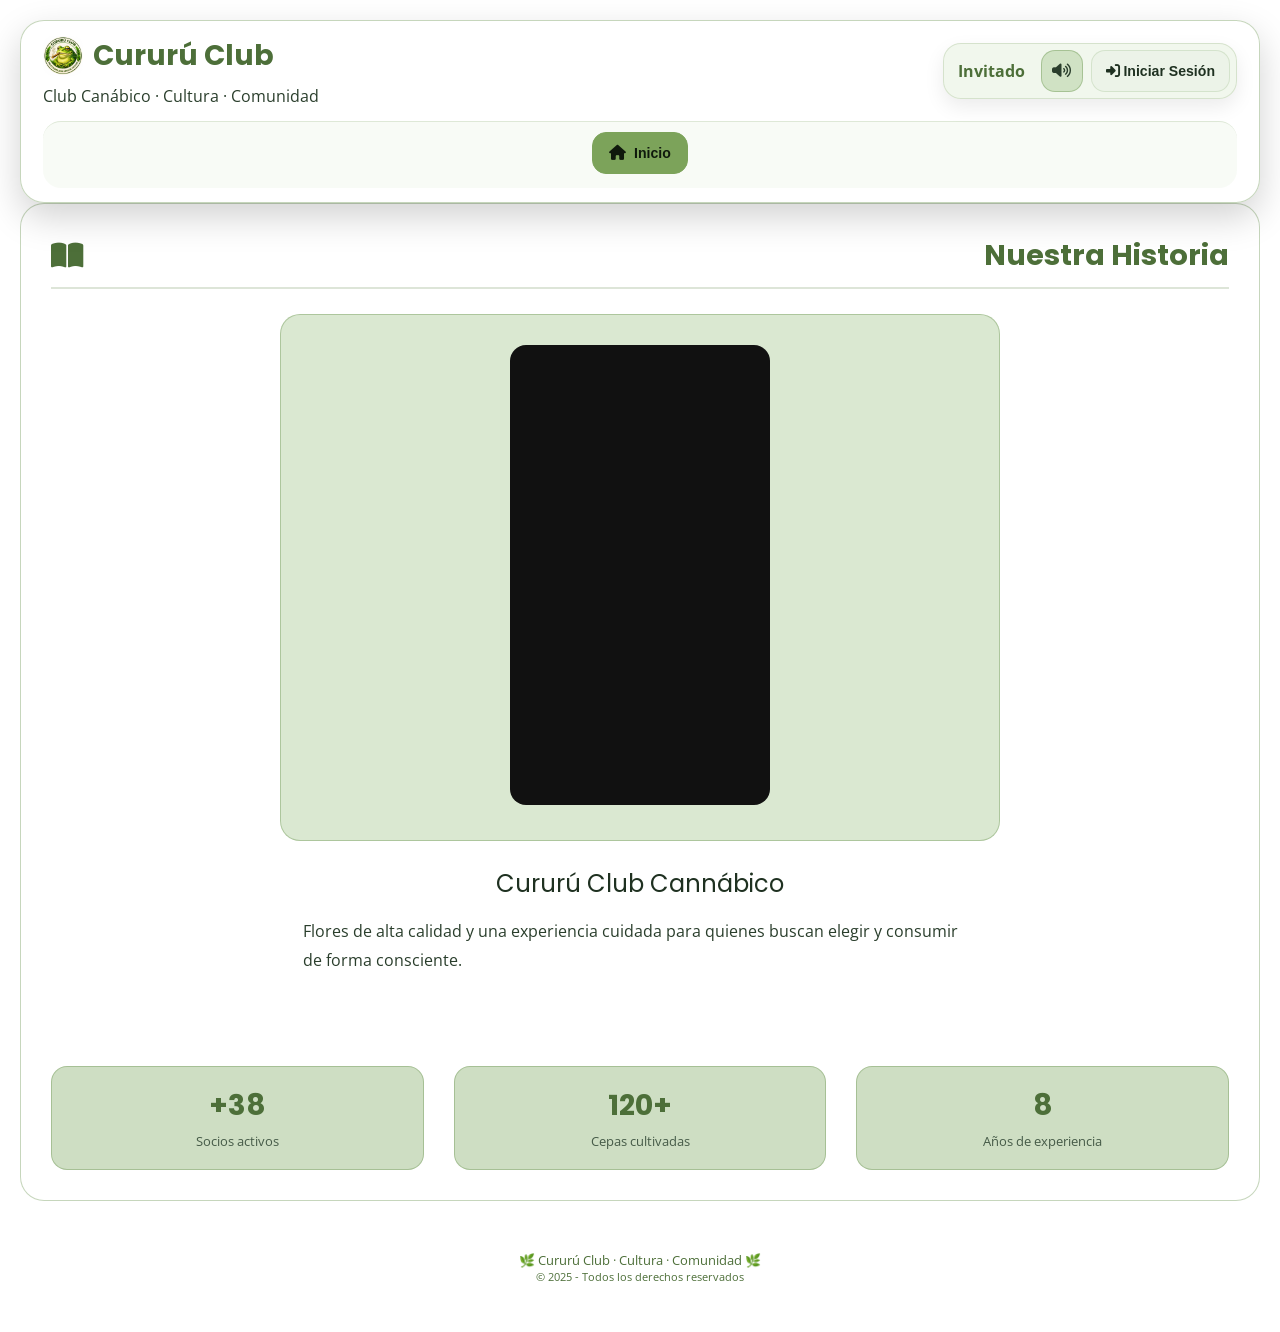
==== commit 55394538: "Ajusta catalogo movil a dos columnas" ====
--- a/index.html
+++ b/index.html
@@ -1173,16 +1173,16 @@
             .productos-grid { gap: 12px; }
             .productos-controles { grid-template-columns: 1fr; gap: 12px; }
             .productos-toggle { font-size: 0.88rem; letter-spacing: 0.05em; padding: 15px 16px; }
-            .productos-lista { grid-template-columns: 1fr; gap: 12px; }
-            .producto-miniatura { height: 132px; }
-            .producto-detalle { padding: 11px 10px 10px; }
-            .producto-nombre { font-size: 0.95rem !important; line-height: 1.2; }
+            .productos-lista { grid-template-columns: repeat(2, minmax(0, 1fr)); gap: 10px; }
+            .producto-miniatura { height: 108px; }
+            .producto-detalle { padding: 10px 8px; }
+            .producto-nombre { font-size: 0.86rem !important; line-height: 1.18; }
             .producto-estrellas { margin: 6px 0 2px; }
-            .producto-estrellas i { font-size: 12px; }
-            .producto-estrellas span { font-size: 11px; }
-            .btn-mas-info, .btn-reservar-producto { font-size: 0.82rem !important; }
-            .btn-mas-info { padding: 7px 10px !important; margin-bottom: 8px !important; }
-            .btn-reservar-producto { padding: 8px 10px !important; }
+            .producto-estrellas i { font-size: 10px; }
+            .producto-estrellas span { font-size: 10px; }
+            .btn-mas-info, .btn-reservar-producto { font-size: 0.72rem !important; line-height: 1.15; }
+            .btn-mas-info { padding: 7px 6px !important; margin-bottom: 7px !important; }
+            .btn-reservar-producto { padding: 8px 6px !important; }
             .productos-subsection { margin-top: 18px; }
             .entrega-card { padding: 13px; border-radius: 12px; }
             .entrega-titulo { font-size: 0.92rem; }
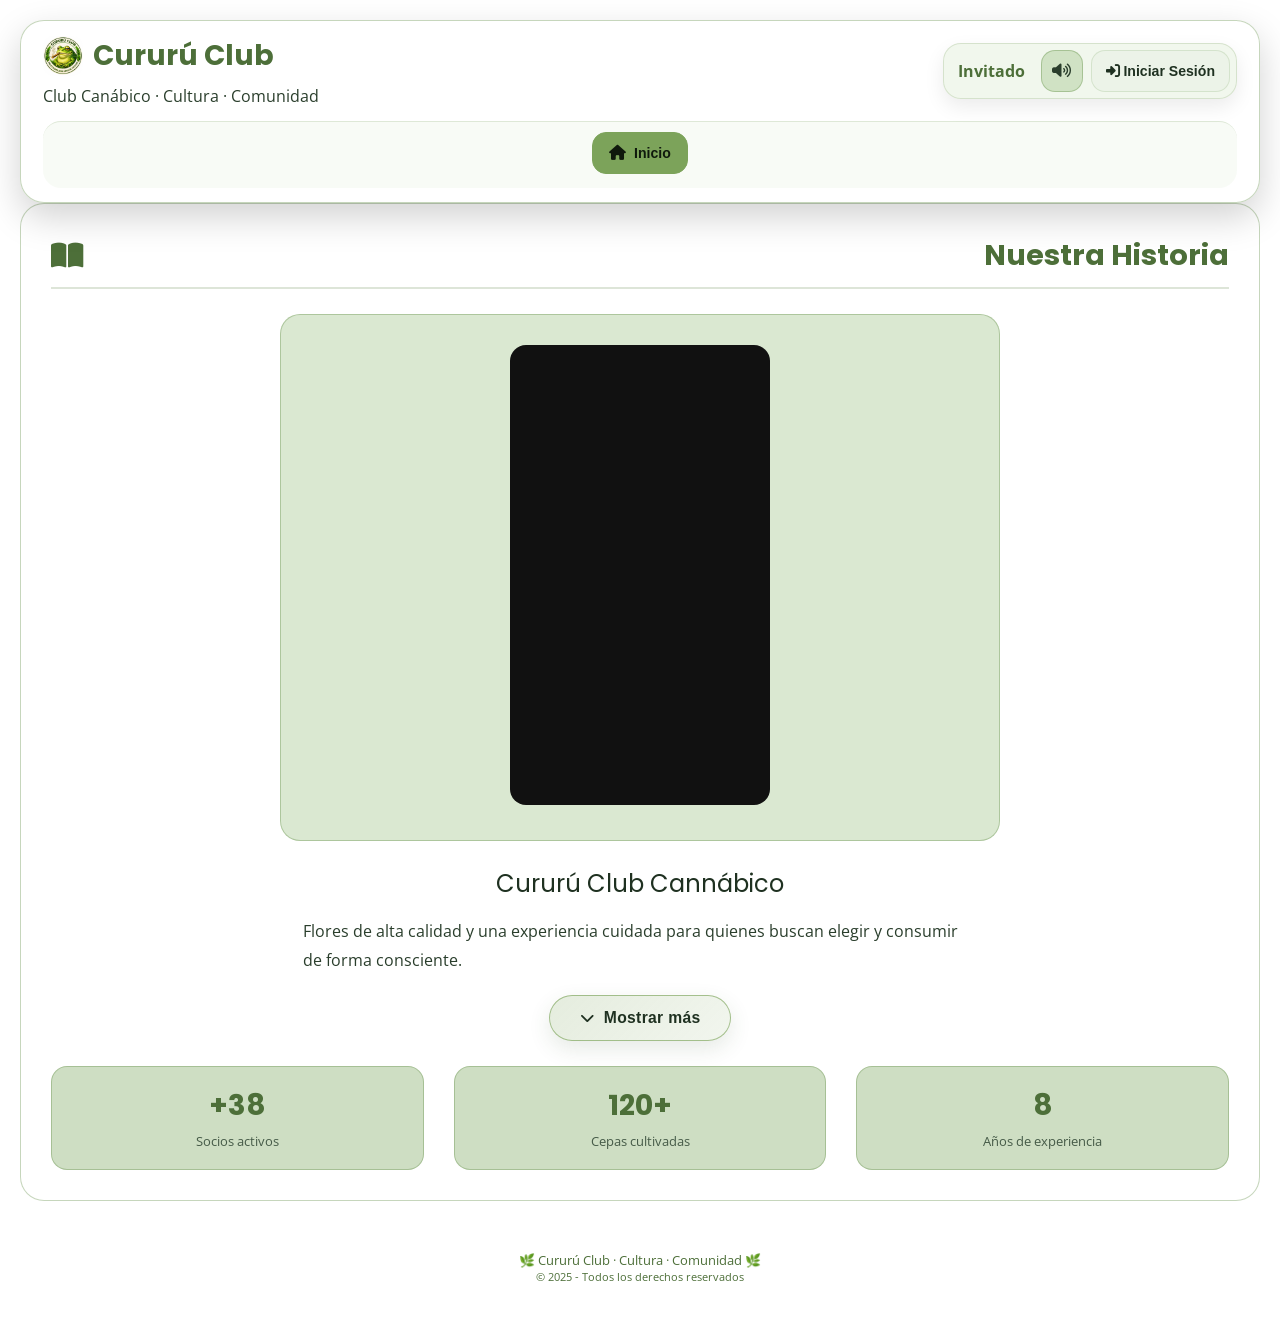
==== commit b38a8452: "Ajusta color de estado pendiente" ====
--- a/index.html
+++ b/index.html
@@ -729,7 +729,7 @@
         }
         .entrega-fecha { font-size: 1.5rem; color: var(--text-strong); font-weight: bold; margin: 10px 0; }
         .estado-reserva { margin-top: 15px; padding: 8px; border-radius: 12px; }
-        .estado-pendiente { background: rgba(155, 106, 108, 0.3); color: #e0b8a0; }
+        .estado-pendiente { background: rgba(155, 106, 108, 0.3); color: #000000; }
         .estado-confirmado { background: rgba(100, 140, 75, 0.3); color: #000000; }
         .opciones-gramos { display: flex; gap: 15px; justify-content: center; margin-top: 15px; }
         .opcion-gramo {
